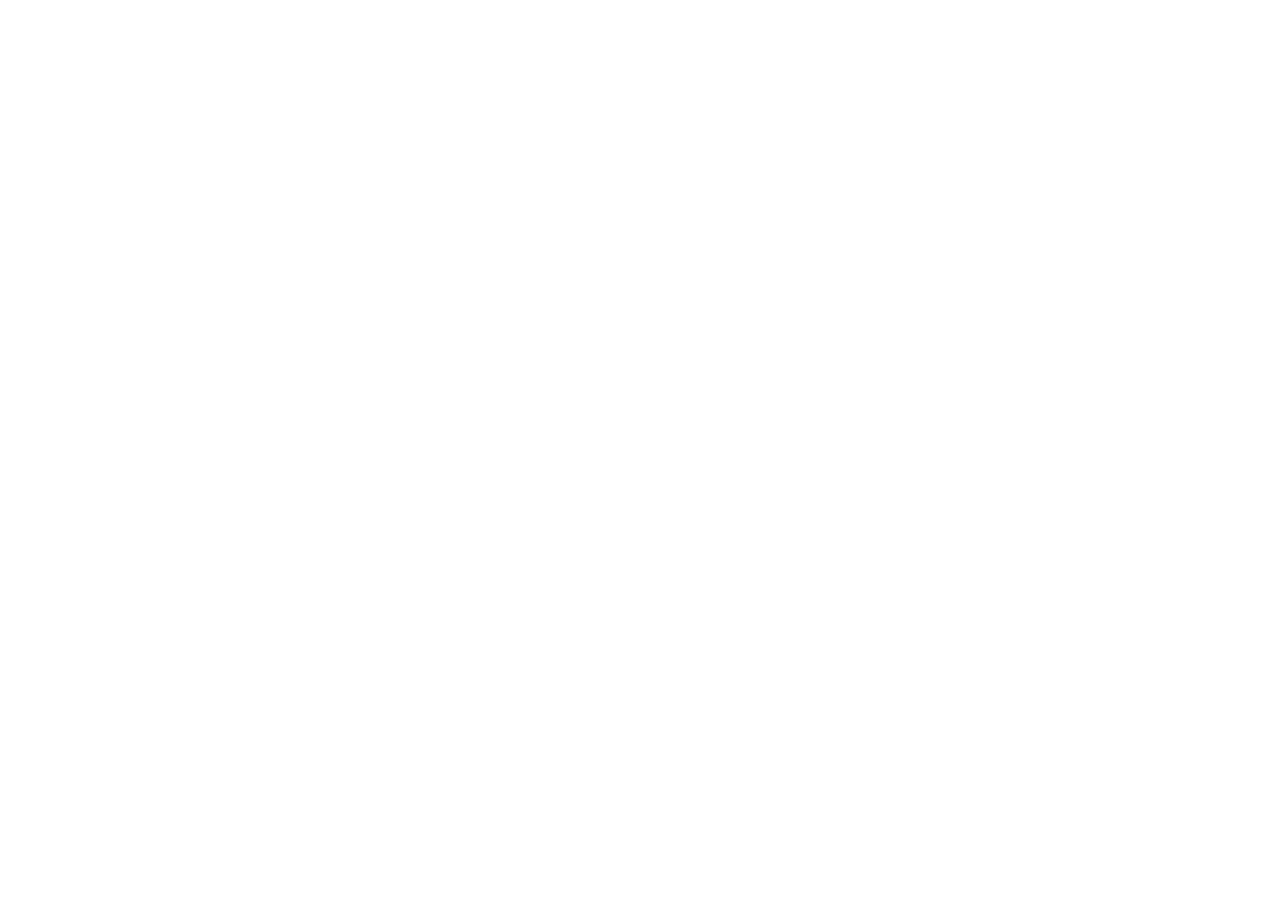
==== cart.html @ 7b50f4ad "commit code" ====
<!DOCTYPE html>
<html lang="en">

    <head>
        <meta charset="UTF-8">
        <meta http-equiv="X-UA-Compatible" content="IE=edge">
        <meta name="viewport" content="width=device-width, initial-scale=1.0">
        <title>Document</title>

        <link rel="stylesheet" href="https://pro.fontawesome.com/releases/v5.10.0/css/all.css" />

        <link rel="stylesheet" href="style.css">
    </head>

    <body>


        <script src="script.js"></script>

    </body>

</html>
---- style.css ----
@import url("https://fonts.googleapis.com/css2?family=Spartan:wght@100;200;300;400;500;600;700;800;900&display=swap");
 * {
     margin: 0;
     padding: 0;
     box-sizing: border-box;
     font-family: "Spartan", sans-serif;
 }
 
 html {
     scroll-behavior: smooth;
 }
 /* Global Styles */
 
 h1 {
     font-size: 50px;
     line-height: 64px;
     color: #222;
 }
 
 h2 {
     font-size: 46px;
     line-height: 54px;
     color: #222;
 }
 
 h4 {
     font-size: 20px;
     color: #222;
 }
 
 h6 {
     font-weight: 700;
     font-size: 12px;
 }
 
 p {
     font-size: 16px;
     color: #465b52;
     margin: 15px 0 20px 0;
 }
 
 .section-p1 {
     padding: 40px 80px;
 }
 
 .section-m1 {
     margin: 40px 0;
 }
 
 button.normal {
     font-size: 14px;
     font-weight: 600;
     padding: 15px 30px;
     color: #000;
     background-color: #fff;
     border-radius: 4px;
     cursor: pointer;
     border: none;
     outline: none;
     transition: 0.2s;
 }
 
 button.white {
     font-size: 13px;
     font-weight: 600;
     padding: 11px 18px;
     color: #fff;
     background-color: transparent;
     cursor: pointer;
     border: 1px solid #fff;
     outline: none;
     transition: 0.2s;
 }
 
 body {
     width: 100%;
 }
 /* header */
 
 #header {
     display: flex;
     align-items: center;
     justify-content: space-between;
     padding: 20px 80px;
     background: #E3E6F3;
     box-shadow: 0 5px 15px rgba(0, 0, 0, 0.06);
     z-index: 999;
     position: sticky;
     top: 0;
     left: 0;
 }
 
 #navbar {
     display: flex;
     align-items: center;
     justify-content: center;
 }
 
 #navbar li {
     list-style: none;
     padding: 0 20px;
     position: relative;
 }
 
 #navbar li a {
     text-decoration: none;
     font-size: 15px;
     font-weight: 600;
     color: #1a1a1a;
     transition: 0.3s ease;
 }
 
 #navbar li a:hover,
 #navbar li a.active {
     color: #0096FF;
 }
 
 #navbar li a.active::after,
 #navbar li a:hover::after {
     content: " ";
     width: 30%;
     height: 2px;
     background: #0096FF;
     position: absolute;
     bottom: -4px;
     left: 20px;
 }
 
 #mobile {
     display: none;
     align-items: center;
 }
 
 #close {
     display: none;
 }
 /* home page */
 
 #hero {
     background-image: url("img/hero4.png");
     height: 90vh;
     width: 100%;
     background-size: cover;
     background-position: top 25% right 0;
     padding: 0 80px;
     display: flex;
     flex-direction: column;
     align-items: flex-start;
     justify-content: center;
 }
 
 #hero h4 {
     padding-bottom: 15px;
 }
 
 #hero h1 {
     color: #0096FF;
 }
 
 #hero button {
     background-image: url("img/button.png");
     background-color: transparent;
     color: #0096FF;
     border: 0;
     padding: 14px 80px 14px 65px;
     background-repeat: no-repeat;
     cursor: pointer;
     font-weight: 700;
     font-size: 15px;
 }
 
 #feature {
     display: flex;
     align-items: center;
     justify-content: space-between;
     flex-wrap: wrap;
 }
 
 #feature .fe-box {
     width: 180px;
     text-align: center;
     padding: 25px 15px;
     box-shadow: 20px 20px 34px rgba(0, 0, 0, 0.03);
     border: 1px solid #0096FF;
     border-radius: 4px;
     margin: 15px 0;
 }
 
 #feature .fe-box:hover {
     box-shadow: 10px 10px 54px rgba(70, 62, 221, 0.1);
 }
 
 #feature .fe-box img {
     width: 100%;
     margin-bottom: 10px;
 }
 
 #feature .fe-box h6 {
     display: inline-block;
     padding: 9px 8px 6px 8px;
     line-height: 1;
     border-radius: 4px;
     color: #0096FF;
     background-color: #fddde4;
 }
 
 #feature .fe-box:nth-child(2) h6 {
     background-color: #cdebbc;
 }
 
 #feature .fe-box:nth-child(3) h6 {
     background-color: #d1e8f2;
 }
 
 #feature .fe-box:nth-child(4) h6 {
     background-color: #cdd4f8;
 }
 
 #feature .fe-box:nth-child(5) h6 {
     background-color: #f6dbf6;
 }
 
 #feature .fe-box:nth-child(6) h6 {
     background-color: #fff2e5;
 }
 
 #product1 {
     text-align: center;
 }
 
 #product1 .pro-container {
     display: flex;
     justify-content: space-between;
     padding-top: 20px;
     flex-wrap: wrap;
 }
 
 #product1 .pro {
     width: 23%;
     min-width: 250px;
     padding: 10px 12px;
     border: 1px solid #cce7d0;
     border-radius: 25px;
     cursor: pointer;
     box-shadow: 20px 20px 30px rgba(0, 0, 0, 0.02);
     margin: 15px 0;
     transition: 0.2s ease;
     position: relative;
 }
 
 #product1 .pro img {
     width: 100%;
     border-radius: 20px;
 }
 
 #product1 .pro .des {
     text-align: start;
     padding: 10px 0;
 }
 
 #product1 .pro .des span {
     color: #606063;
     font-size: 12;
 }
 
 #product1 .pro .des h5 {
     padding-top: 7px;
     color: #1a1a1a;
     font-size: 14px;
 }
 
 #product1 .pro .des i {
     font-size: 12px;
     color: rgb(243, 181, 25);
 }
 
 #product1 .pro .des h4 {
     padding-top: 7px;
     font-size: 15px;
     font-weight: 700;
     color: #088176;
 }
 
 #product1 .pro .cart {
     width: 40px;
     height: 40px;
     line-height: 40px;
     border-radius: 50px;
     background-color: #e8f6ea;
     font-weight: 500;
     color: #088178;
     border: 1px solid #cce7d0;
     position: absolute;
     bottom: 20px;
     right: 10px;
 }
 
 #banner {
     display: flex;
     flex-direction: column;
     justify-content: center;
     align-items: center;
     text-align: center;
     background-image: url(img/banner/b2.jpg);
     width: 100%;
     height: 40vh;
     background-size: cover;
     background-position: center;
 }
 
 #banner h4 {
     color: #fff;
 }
 
 #banner h2 {
     color: #fff;
     font-size: 30px;
     padding: 10px 0;
 }
 
 #banner h2 span {
     color: #ef3636;
 }
 
 #banner button:hover {
     background-color: #0096FF;
     color: #fff;
 }
 
 #sm-banner {
     display: flex;
     justify-content: space-between;
     flex-wrap: wrap;
 }
 
 #sm-banner .banner-box {
     display: flex;
     flex-direction: column;
     justify-content: center;
     align-items: flex-start;
     background-image: url(img/banner/b17.jpg);
     min-width: 580px;
     height: 30vh;
     background-size: cover;
     background-position: center;
     padding: 30px;
 }
 
 #sm-banner .banner-box2 {
     background-image: url(img/banner/b10.jpg);
 }
 
 #sm-banner h4 {
     color: #fff;
     font-size: 20px;
     font-weight: 300;
 }
 
 #sm-banner h2 {
     color: #fff;
     font-size: 28px;
     font-weight: 800;
 }
 
 #sm-banner span {
     color: #fff;
     font-size: 14px;
     font-weight: 500;
     padding-bottom: 15px;
 }
 
 #sm-banner .banner-box:hover button {
     background: #0096FF;
     border: 1px solid #0096FF;
 }
 
 #banner3 {
     display: flex;
     justify-content: space-between;
     flex-wrap: wrap;
     padding: 0 80px;
 }
 
 #banner3 .banner-box {
     display: flex;
     flex-direction: column;
     justify-content: center;
     align-items: flex-start;
     background-image: url(img/banner/b7.jpg);
     min-width: 30%;
     height: 30vh;
     background-size: cover;
     background-position: center;
     padding: 20px;
     margin-bottom: 20px;
 }
 
 #banner3 h2 {
     color: #fff;
     font-weight: 900;
     font-size: 22px;
 }
 
 #banner3 h3 {
     color: #ef3636;
     font-weight: 800;
     font-size: 15px;
 }
 
 #banner3 .banner-box2 {
     background-image: url(img/banner/b4.jpg);
 }
 
 #banner3 .banner-box3 {
     background-image: url(img/banner/b18.jpg);
 }
 
 #newsletter {
     display: flex;
     justify-content: space-between;
     flex-wrap: wrap;
     align-items: center;
     background-image: url(img/banner/b14.png);
     background-repeat: no-repeat;
     background-position: 20% 30%;
     background-color: #041e42;
 }
 
 #newsletter h4 {
     font-size: 22px;
     font-weight: 700;
     color: #fff;
 }
 
 #newsletter p {
     font-size: 14px;
     font-weight: 600;
     color: #818ea0;
 }
 
 #newsletter p span {
     color: #ffbd27;
 }
 
 #newsletter .form {
     display: flex;
     width: 40%;
 }
 
 #newsletter input {
     height: 3.125rem;
     padding: 0 1.25em;
     font-size: 14px;
     width: 100%;
     border: 1px solid transparent;
     border-radius: 4px;
     outline: none;
     border-top-right-radius: 0;
     border-bottom-right-radius: 0;
 }
 
 #newsletter button {
     background-color: #0096FF;
     color: #fff;
     white-space: nowrap;
     border-top-left-radius: 0;
     border-bottom-left-radius: 0;
 }
 
 footer {
     display: flex;
     flex-wrap: wrap;
     justify-content: space-between;
 }
 
 footer .col {
     display: flex;
     flex-direction: column;
     align-items: flex-start;
     margin-bottom: 20px;
 }
 
 footer .logo {
     margin-bottom: 30px;
 }
 
 footer h4 {
     font-size: 14px;
     padding-bottom: 20px;
 }
 
 footer p {
     font-size: 13px;
     margin: 0 0 8px 0;
 }
 
 footer a {
     font-size: 13px;
     text-decoration: none;
     color: #222;
     margin-bottom: 10px;
 }
 
 footer .follow {
     color: #465b52;
     padding-right: 4px;
     cursor: pointer;
     margin-top: 20px;
 }
 
 footer .follow i {
     color: #465b52;
     padding-right: 4px;
     cursor: pointer;
 }
 
 footer .install .row img {
     border: 1px solid #0096FF;
     border-radius: 6px;
 }
 
 footer .install img {
     margin: 10px 0 15px 0;
 }
 
 footer .follow i:hover,
 footer a:hover {
     color: #0096FF;
 }
 
 footer .copyright {
     width: 100%;
     text-align: center;
 }
 /* Shop Page */
 
 #page-header {
     background-image: url('img/banner/b1.jpg');
     width: 100%;
     height: 40vh;
     background-size: cover;
     display: flex;
     justify-content: center;
     text-align: center;
     flex-direction: column;
     padding: 14pxpx;
 }
 
 #page-header h2,
 #page-header p {
     color: #fff;
 }
 
 #pagination {
     text-align: center;
 }
 
 #pagination a {
     text-decoration: none;
     background-color: #0096FF;
     padding: 15px 20px;
     border-radius: 4px;
     color: #fff;
     font-weight: 600;
 }
 
 #pagination a i {
     font-size: 16px;
     font-weight: 600;
 }
 /* Single Product */
 
 #pro-details .single-pro-img {
     width: 40%;
     margin-right: 50px;
 }
 
 .small-img-group {
     display: flex;
     justify-content: space-between;
 }
 
 .small-img-col {
     flex-basis: 24%;
     cursor: pointer;
 }
 
 #pro-details {
     display: flex;
     margin-top: 20px;
 }
 
 #pro-details .single-pro-details {
     width: 50%;
     padding-top: 30px;
 }
 
 #pro-details .single-pro-details h4 {
     padding: 40px 0 20px 0;
 }
 
 #pro-details .single-pro-details h2 {
     font-size: 26px;
 }
 
 #pro-details .single-pro-details select {
     display: block;
     padding: 5px 10px;
     margin-bottom: 10px;
 }
 
 #pro-details .single-pro-details input {
     width: 50px;
     height: 47px;
     padding-left: 10px;
     font-size: 16px;
     margin-right: 10px;
 }
 
 #pro-details .single-pro-details button {
     background-color: #0096FF;
     color: #fff;
 }
 
 #pro-details .single-pro-details input:focus {
     outline: none;
 }
 
 #pro-details .single-pro-details span {
     line-height: 25px;
 }
 /* blog page */
 
 #page-header.blog-header {
     background-image: url('img/banner/b19.jpg');
 }
 
 #blog {
     padding: 150px 150px 0 150px;
 }
 
 #blog .blog-box {
     display: flex;
     align-items: center;
     width: 100%;
     position: relative;
     padding-bottom: 90px;
 }
 
 #blog .blog-img {
     width: 50%;
     margin-right: 40px;
 }
 
 #blog img {
     width: 100%;
     height: 300px;
     object-fit: cover;
 }
 
 #blog .blog-details {
     width: 50%;
 }
 
 #blog .blog-details a {
     text-decoration: none;
     font-size: 11px;
     color: #000;
     font-weight: 700;
     position: relative;
     transition: 0.3s;
 }
 
 #blog .blog-details a::after {
     content: " ";
     width: 50px;
     height: 1px;
     background-color: black;
     position: absolute;
     top: 4px;
     right: -60px;
 }
 
 #blog .blog-details a:hover {
     color: #0096FF;
 }
 
 #blog .blog-details a:hover::after {
     background-color: #0096FF;
 }
 
 #blog .blog-box h1 {
     position: absolute;
     top: -40px;
     left: 0;
     font-size: 70px;
     font-weight: 700;
     color: #c9cbce;
     z-index: -9;
 }
 /* About page */
 
 #page-header.about-header {
     background-image: url('img/about/banner.png');
 }
 
 #about-head {
     display: flex;
     align-items: center;
 }
 
 #about-head img {
     width: 50%;
     height: auto;
 }
 
 #about-head div {
     padding-left: 40px;
 }
 
 #about-app {
     text-align: center;
 }
 
 #about-app .video {
     width: 70%;
     height: 100%;
     margin: 30px auto 0 auto;
 }
 
 #about-app .video video {
     width: 100%;
     height: 100%;
     border-radius: 20px;
 }
 /* contact page */
 
 #page-header.contact-header {
     background-image: url('img/about/banner.png');
 }
 
 #contact-details {
     display: flex;
     align-items: center;
     justify-content: space-between;
 }
 
 #contact-details .details {
     width: 40%;
 }
 
 #contact-details .details span,
 #form-detials form span {
     font-size: 12px;
 }
 
 #contact-details .details h2,
 #form-details form h2 {
     font-size: 26px;
     line-height: 35px;
     padding: 20px 0;
 }
 
 #contact-details .details h3 {
     font-size: 16px;
     padding-bottom: 15px;
 }
 
 #contact-details .details li {
     list-style: none;
     display: flex;
     padding: 10px 0;
 }
 
 #contact-details .details li i {
     font-size: 14px;
     padding-right: 22px;
 }
 
 #contact-details .details li p {
     margin: 0;
     font-size: 14px;
 }
 
 #contact-details .map {
     width: 55%;
     height: 400px;
 }
 
 #contact-details .map iframe {
     width: 100%;
     height: 100%;
 }
 
 #form-details {
     display: flex;
     justify-content: space-between;
     margin: 30px;
     padding: 80px;
     border: 1px solid #e1e1e1;
 }
 
 #form-details form {
     width: 65%;
     display: flex;
     flex-direction: column;
     align-items: flex-start;
     padding-bottom: 20px;
 }
 
 #form-details form input,
 #form-details form textarea {
     width: 100%;
     padding: 12px 15px;
     outline: none;
     margin-bottom: 20px;
     border: 1px solid #e1e1e1;
 }
 
 #form-details form button {
     background-color: #0096FF;
 }
 
 #form-details .people div {
     padding-bottom: 25px;
     display: flex;
     align-items: flex-start;
 }
 
 #form-details .people div img {
     width: 65px;
     height: 65px;
     object-fit: cover;
     margin-right: 15px;
 }
 
 #form-details .people div p {
     margin: 0;
     font-size: 13px;
     line-height: 25px;
 }
 
 #form-details .people div p span {
     display: block;
     font-size: 16px;
     font-weight: 600;
     color: #000;
 }
 /* Start Media Query */
 
 @media(max-width: 700px) {
     .section-p1 {
         padding: 40px 40px;
     }
     #navbar {
         display: flex;
         flex-direction: column;
         align-items: flex-start;
         justify-content: flex-start;
         position: fixed;
         top: 0;
         right: -320px;
         height: 100vh;
         width: 300px;
         background-color: #E3E6F3;
         box-shadow: 0 40px 60px rgba(0, 0, 0, 0.1);
         padding: 80px 0 0 10px;
         transition: 0.3s;
     }
     #navbar.active {
         right: 0px;
     }
     #navbar li {
         margin-bottom: 25px;
     }
     #mobile {
         display: flex;
         align-items: center;
     }
     #mobile i {
         color: #1a1a1a;
         font-size: 24px;
         padding-left: 20px;
     }
     #close {
         display: initial;
         position: absolute;
         top: 30px;
         left: 30px;
         color: #222;
         font-size: 24px;
     }
     #lg-bag {
         display: none;
     }
     #hero {
         height: 70vh;
         padding: 0 80px;
         background-position: top 30% right 30%;
     }
     #header {
         padding: 20px 50px;
     }
     #feature {
         margin: 0;
         justify-content: center;
     }
     #feature .fe-box {
         width: 60px;
         margin: 10px 10px;
         padding: 10px 5px 10px 50px;
     }
     #product1 .pro-container {
         justify-content: center;
     }
     #product1 .pro {
         margin: 15px;
     }
     #banner {
         height: 20vh;
     }
     #sm-banner .banner-box {
         min-width: 100%;
         height: 40vh;
     }
     #banner3 {
         padding: 0 40px;
     }
     #banner3 .banner-box {
         width: 30%;
     }
     #newsletter .form {
         width: 60%;
     }
     /* about page */
     #about-head img {
         width: 50%;
         height: auto;
     }
 }
 
 @media (max-width: 499px) {
     .section-p1 {
         padding: 20px;
     }
     #header {
         padding: 10px 30px;
     }
     h1 {
         font-size: 38px;
     }
     h2 {
         font-size: 32px;
     }
     #hero {
         padding: 0 40px;
         background-position: 55%;
     }
     #feature {
         display: flex;
         flex-wrap: wrap;
         margin: 10px 0 0;
         justify-content: space-between;
     }
     #feature .fe-box {
         width: 140px;
         height: auto;
         margin: 15px 10px;
         padding: 10px 10px 10px 5px;
     }
     #product1 .pro {
         width: 100%;
     }
     #banner {
         height: 40vh;
         width: 100%;
     }
     #sm-banner .banner-box {
         height: 40vh;
         width: 100%;
     }
     #sm-banner .banner-box2 {
         margin-top: 20px;
     }
     #banner3 {
         padding: 0 20px;
     }
     #banner3 .banner-box {
         width: 100%;
     }
     #newsletter {
         padding: 40px 20px;
     }
     #newsletter .form {
         width: 400px;
     }
     footer .section-p1 {
         display: flex;
         flex-direction: row;
         justify-content: space-between;
     }
     footer .copyright {
         text-align: start;
     }
     /* Single product */
     #pro-details {
         display: flex;
         flex-direction: column;
     }
     #pro-details .single-pro-img {
         width: 100%;
         margin-top: 0px;
     }
     #pro-details .single-pro-details {
         width: 100%;
     }
     #pro-details .single-pro-details section {
         padding-top: 15px;
     }
     #pro-details .single-pro-details input {
         margin-top: 15px;
     }
     /* Blog Page  */
     #blog {
         padding: 100px 20px 0 20px;
     }
     #blog .blog-box {
         display: flex;
         flex-direction: column;
         align-items: flex-start;
     }
     #blog .blog-img {
         width: 100%;
         margin-top: 0px;
         margin-bottom: 30px;
     }
     #blog .blog-details {
         width: 100%;
     }
     #about-app .video video {
         width: 250px;
         height: auto;
         padding: 0;
     }
     /* about page */
     #about-head {
         flex-direction: column;
         align-items: center;
         width: 100%;
     }
     #about-head img {
         width: 100%;
         height: auto;
     }
     #about-head div {
         padding: 0px;
     }
     #about-app .video {
         width: 100%;
     }
     #about-app .video video {
         width: 100%;
         padding: 0;
     }
     #contact-details {
         display: flex;
         flex-direction: column;
         padding: 10px;
     }
     #contact-details .details {
         width: 100%;
     }
     #contact-details .map {
         width: 100%;
         height: 200px;
     }
     #contact-details .map iframe {
         width: 100%;
         height: 100%;
     }
     #form-details {
         margin: 15px;
         padding: 0px;
     }
     #form-details {
         display: flex;
         flex-direction: column;
     }
     #form-details form {
         width: 100%;
     }
 }
 
 @media (max-width: 1250px) {
     #newsletter .form {
         width: 100%;
         padding: 10px 0px 10px 0px;
     }
     #about-head {
         flex-direction: column;
         align-items: center;
         padding: 20px;
     }
     #about-head img {
         width: 100%;
         height: auto;
     }
     #about-head div {
         padding: 20px;
     }
     #about-app .video video {
         width: 100%;
         height: auto;
     }
     /* contact page */
     #form-details {
         padding: 40px;
         margin: 40px;
     }
     #form-details form {
         width: 50%;
     }
     #form-details form {
         width: 40%;
     }
     #form-details .people div {
         padding-bottom: 50px;
     }
     #contact-details {
         padding: 40px 40px;
     }
     .section-p1 {
         padding: 40px 40px;
     }
     #form-details {
         padding: 0px;
         margin: 20px;
     }
     #form-details form {
         width: 100%;
         margin-top: 20px;
     }
 }
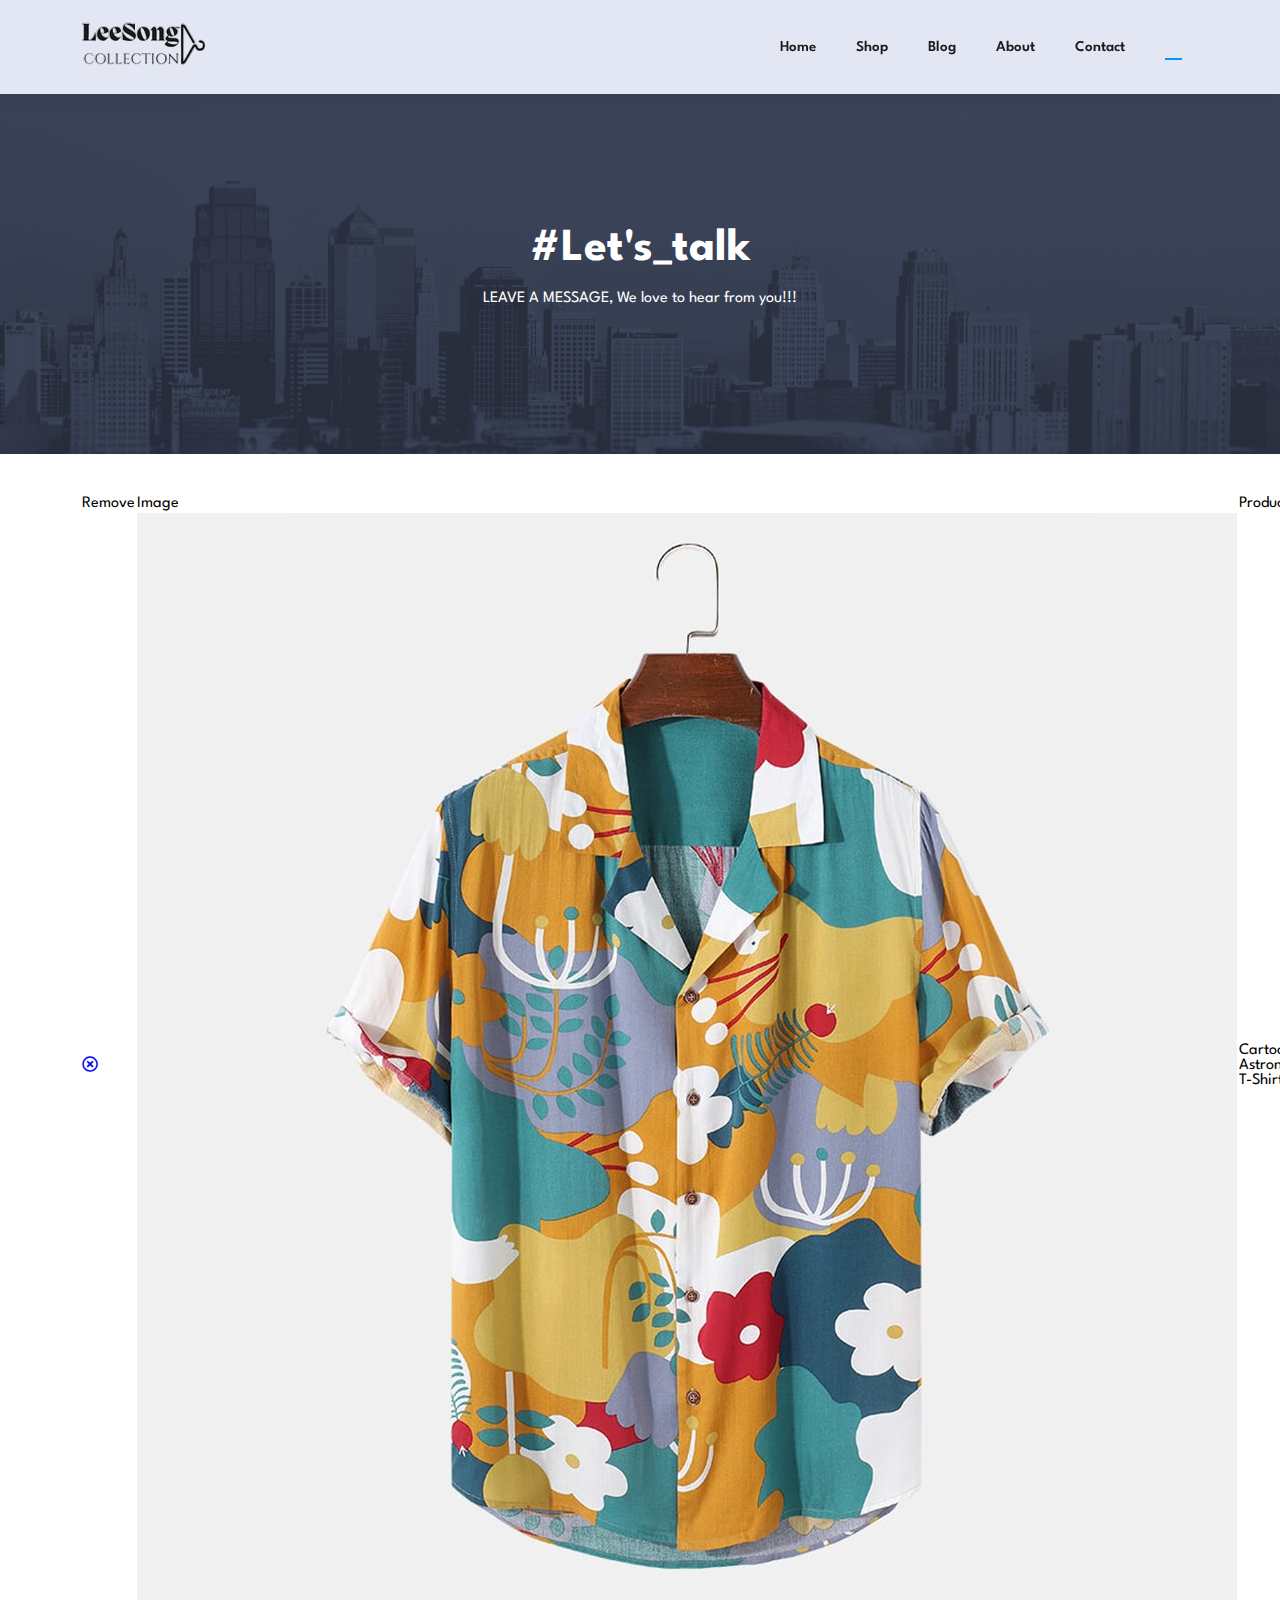
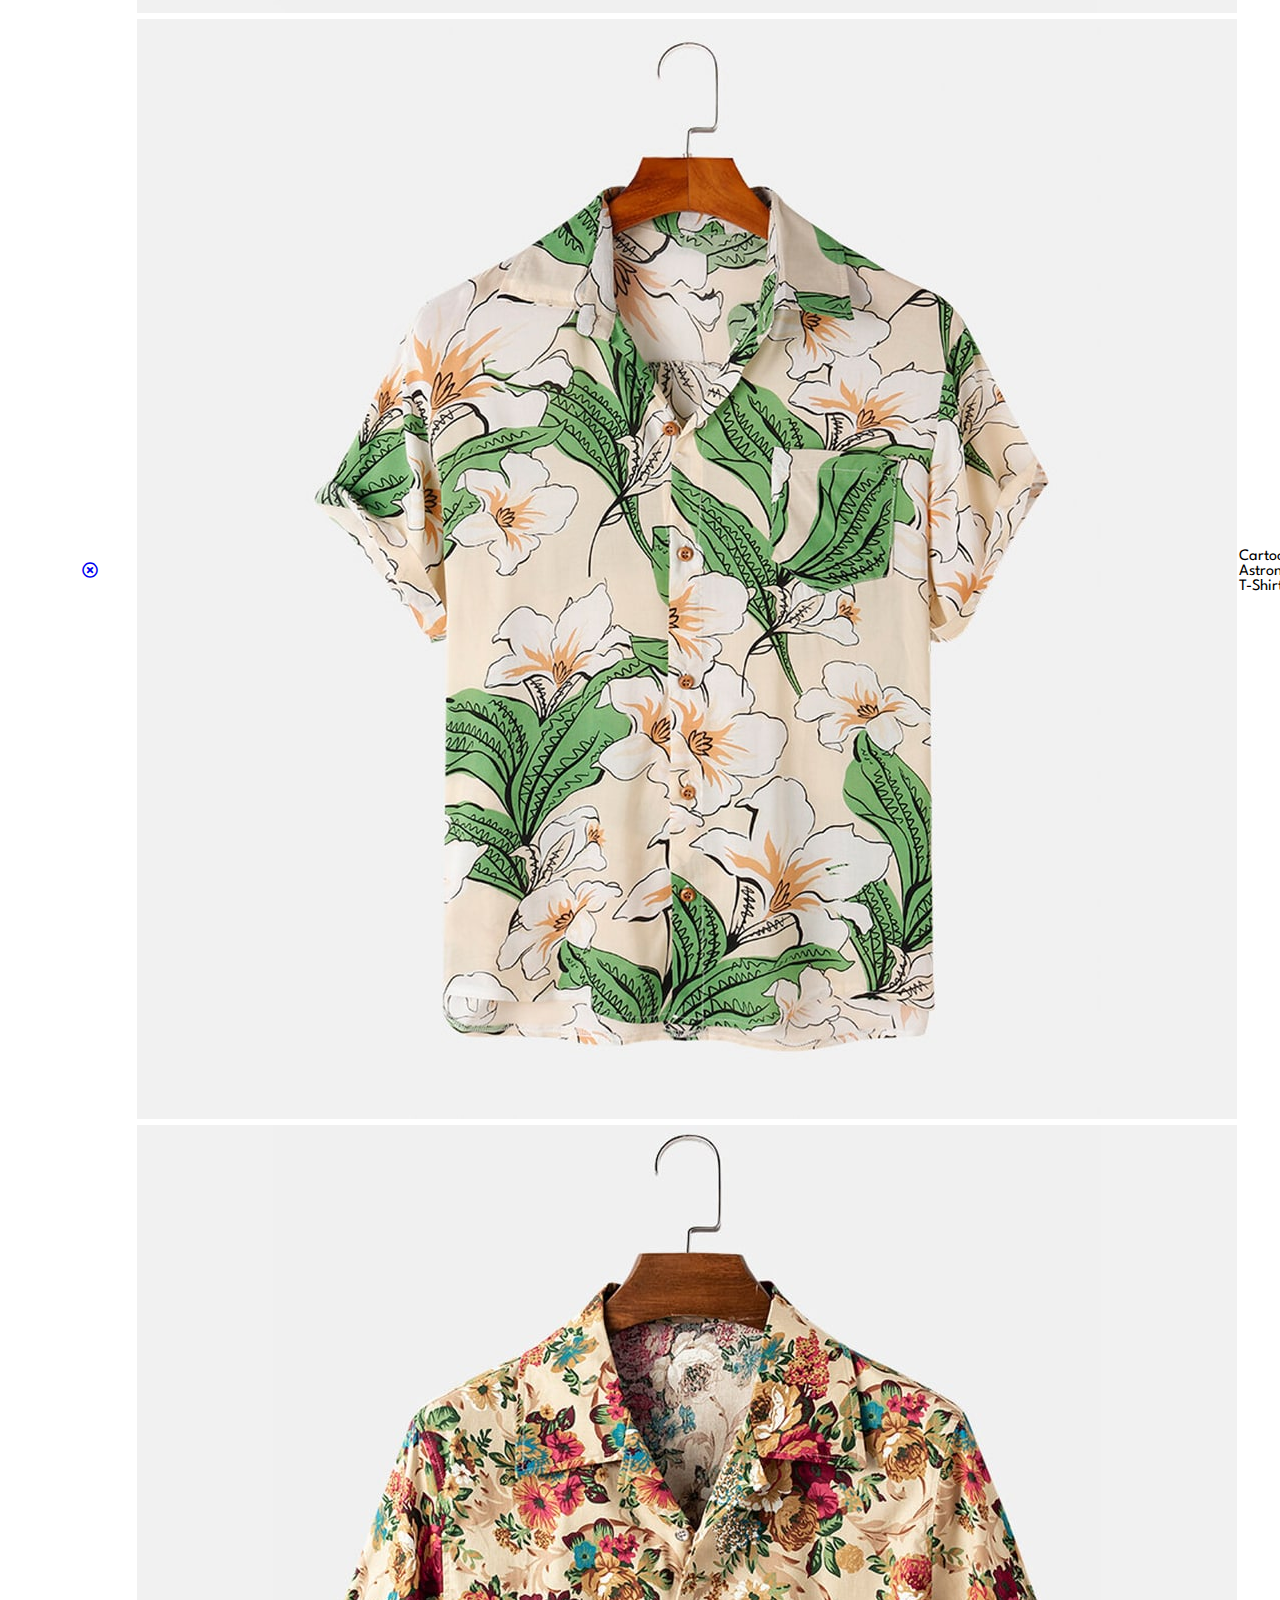
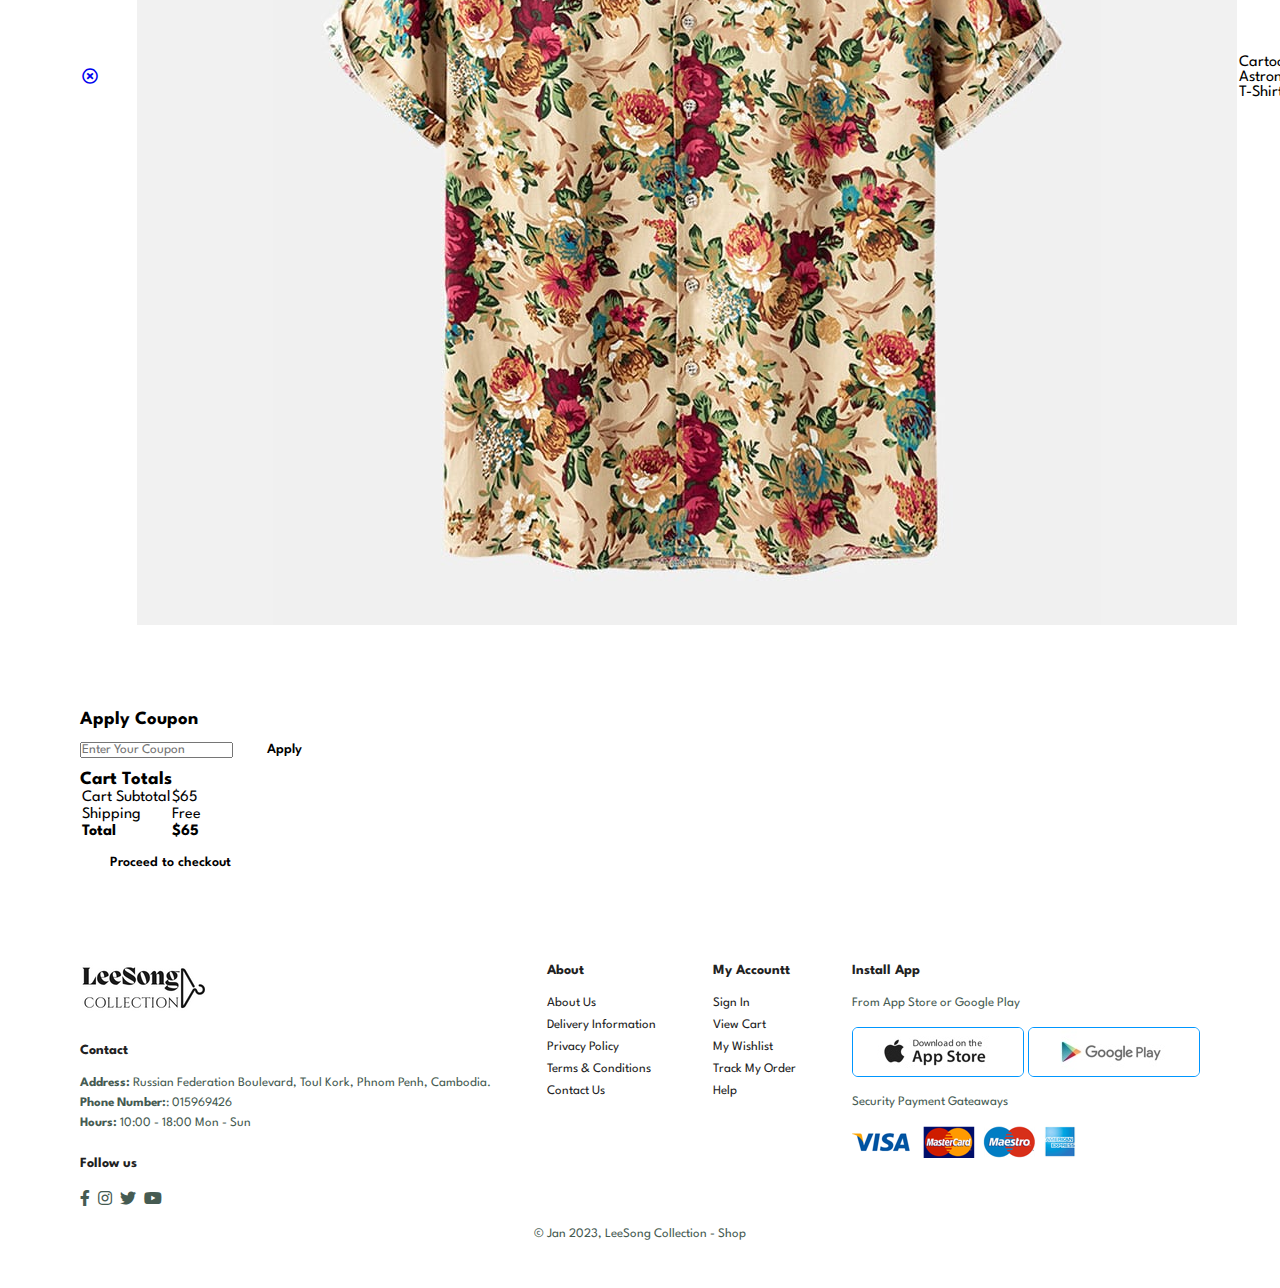
==== commit 15327508: "Update cart.html" ====
--- a/cart.html
+++ b/cart.html
@@ -1,22 +1,174 @@
 <!DOCTYPE html>
 <html lang="en">
 
-    <head>
-        <meta charset="UTF-8">
-        <meta http-equiv="X-UA-Compatible" content="IE=edge">
-        <meta name="viewport" content="width=device-width, initial-scale=1.0">
-        <title>Document</title>
+<head>
+    <meta charset="UTF-8">
+    <meta http-equiv="X-UA-Compatible" content="IE=edge">
+    <meta name="viewport" content="width=device-width, initial-scale=1.0">
+    <link rel="icon" type="image/png" sizes="image/png" href="img/LeeSong1.png">
+    <title>LeeSong Collection</title>
 
-        <link rel="stylesheet" href="https://pro.fontawesome.com/releases/v5.10.0/css/all.css" />
+    <link rel="stylesheet" href="https://pro.fontawesome.com/releases/v5.10.0/css/all.css" />
 
-        <link rel="stylesheet" href="style.css">
-    </head>
+    <link rel="stylesheet" href="style.css">
+</head>
 
-    <body>
+<body>
+
+    <section id="header">
+        <a href="#"><img src="img/logo.png" class="logo" alt=""></a>
+
+        <div>
+            <ul id="navbar">
+                <a href="#" id="close"><i class="far fa-times"></i></a>
+                <li><a href="index.html">Home</a></li>
+                <li><a href="shop.html">Shop</a></li>
+                <li><a href="blog.html">Blog</a></li>
+                <li><a href="about.html">About</a></li>
+                <li><a href="contact.html">Contact</a></li>
+                <li id="lg-bag"><a class="active" href="cart.html"><i class="far fa-shopping-bag"></i></a></li>
+            </ul>
+
+        </div>
+
+        <div id="mobile">
+            <a href="cart.html"><i class="far fa-shopping-bag"></i></a>
+            <i id="bar" class="fas fa-outdent"></i>
+        </div>
+    </section>
+
+    <section id="page-header" class="contact-header">
+        <h2>#Let's_talk</h2>
+        <p>LEAVE A MESSAGE, We love to hear from you!!!</p>
+    </section>
+
+    <section id="cart" class="section-p1">
+        <table width="100%">
+            <thead>
+                <tr>
+                    <td>Remove</td>
+                    <td>Image</td>
+                    <td>Product</td>
+                    <td>Price</td>
+                    <td>Quantity</td>
+                    <td>Subtotal</td>
+                </tr>
+            </thead>
+            <tbody>
+                <tr>
+                    <td><a href="#"><i class="far fa-times-circle"></i></a></td>
+                    <td><img src="img/products/f1.jpg" alt=""></td>
+                    <td>Cartoon Astronaut T-Shirts</td>
+                    <td>$16</td>
+                    <td><input type="number" value="1"></td>
+                    <td>$16</td>
+                </tr>
+                <tr>
+                    <td><a href="#"><i class="far fa-times-circle"></i></a></td>
+                    <td><img src="img/products/f2.jpg" alt=""></td>
+                    <td>Cartoon Astronaut T-Shirts</td>
+                    <td>$16</td>
+                    <td><input type="number" value="1"></td>
+                    <td>$16</td>
+                </tr>
+                <tr>
+                    <td><a href="#"><i class="far fa-times-circle"></i></a></td>
+                    <td><img src="img/products/f3.jpg" alt=""></td>
+                    <td>Cartoon Astronaut T-Shirts</td>
+                    <td>$16</td>
+                    <td><input type="number" value="1"></td>
+                    <td>$16</td>
+                </tr>
+
+            </tbody>
+        </table>
+    </section>
+
+    <section id="cart-add" class="section-p1">
+        <div id="coupon">
+            <h3>Apply Coupon</h3>
+            <div>
+                <input type="text" placeholder="Enter Your Coupon">
+                <button class="normal">Apply</button>
+            </div>
+        </div>
+
+        <div id="subtotal">
+            <h3>Cart Totals</h3>
+            <table>
+                <tr>
+                    <td>Cart Subtotal</td>
+                    <td>$65</td>
+                </tr>
+                <tr>
+                    <td>Shipping</td>
+                    <td>Free</td>
+                </tr>
+                <tr>
+                    <td><strong>Total</strong></td>
+                    <td><strong>$65</strong></td>
+                </tr>
+            </table>
+            <button class="normal">Proceed to checkout</button>
+        </div>
+    </section>
+
+    <footer class="section-p1">
+        <div class="col">
+            <img class="logo" src="img/LeeSong.png" alt="">
+            <h4>Contact</h4>
+            <p> <strong>Address:</strong> Russian Federation Boulevard, Toul Kork, Phnom Penh, Cambodia.</p>
+            <p> <strong>Phone Number:</strong>:</strong> 015969426</p>
+            <p> <strong>Hours:</strong> 10:00 - 18:00 Mon - Sun</p>
+            <div class="follow">
+                <h4>Follow us</h4>
+                <div class="icon">
+                    <i class="fab fa-facebook-f"></i>
+                    <i class="fab fa-instagram"></i>
+                    <i class="fab fa-twitter"></i>
+                    <i class="fab fa-youtube"></i>
+                </div>
+            </div>
+        </div>
+
+        <div class="col">
+            <h4>About</h4>
+            <a href="#">About Us</a>
+            <a href="#">Delivery Information</a>
+            <a href="#">Privacy Policy</a>
+            <a href="#">Terms & Conditions</a>
+            <a href="#">Contact Us</a>
+        </div>
+
+        <div class="col">
+            <h4>My Accountt</h4>
+            <a href="#">Sign In</a>
+            <a href="#">View Cart</a>
+            <a href="#">My Wishlist</a>
+            <a href="#">Track My Order</a>
+            <a href="#">Help</a>
+        </div>
+
+        <div class="col install">
+            <h4>Install App</h4>
+            <p>From App Store or Google Play</p>
+            <div class="row">
+                <img src="img/pay/app.jpg" alt="">
+                <img src="img/pay/play.jpg" alt="">
+            </div>
+            <p>Security Payment Gateaways</p>
+            <img src="img/pay/pay.png" alt="">
+        </div>
+
+        <div class="copyright">
+            <p>© Jan 2023, LeeSong Collection - Shop</p>
+        </div>
+    </footer>
 
 
-        <script src="script.js"></script>
 
-    </body>
+    <script src="script.js"></script>
 
-</html>+</body>
+
+</html>
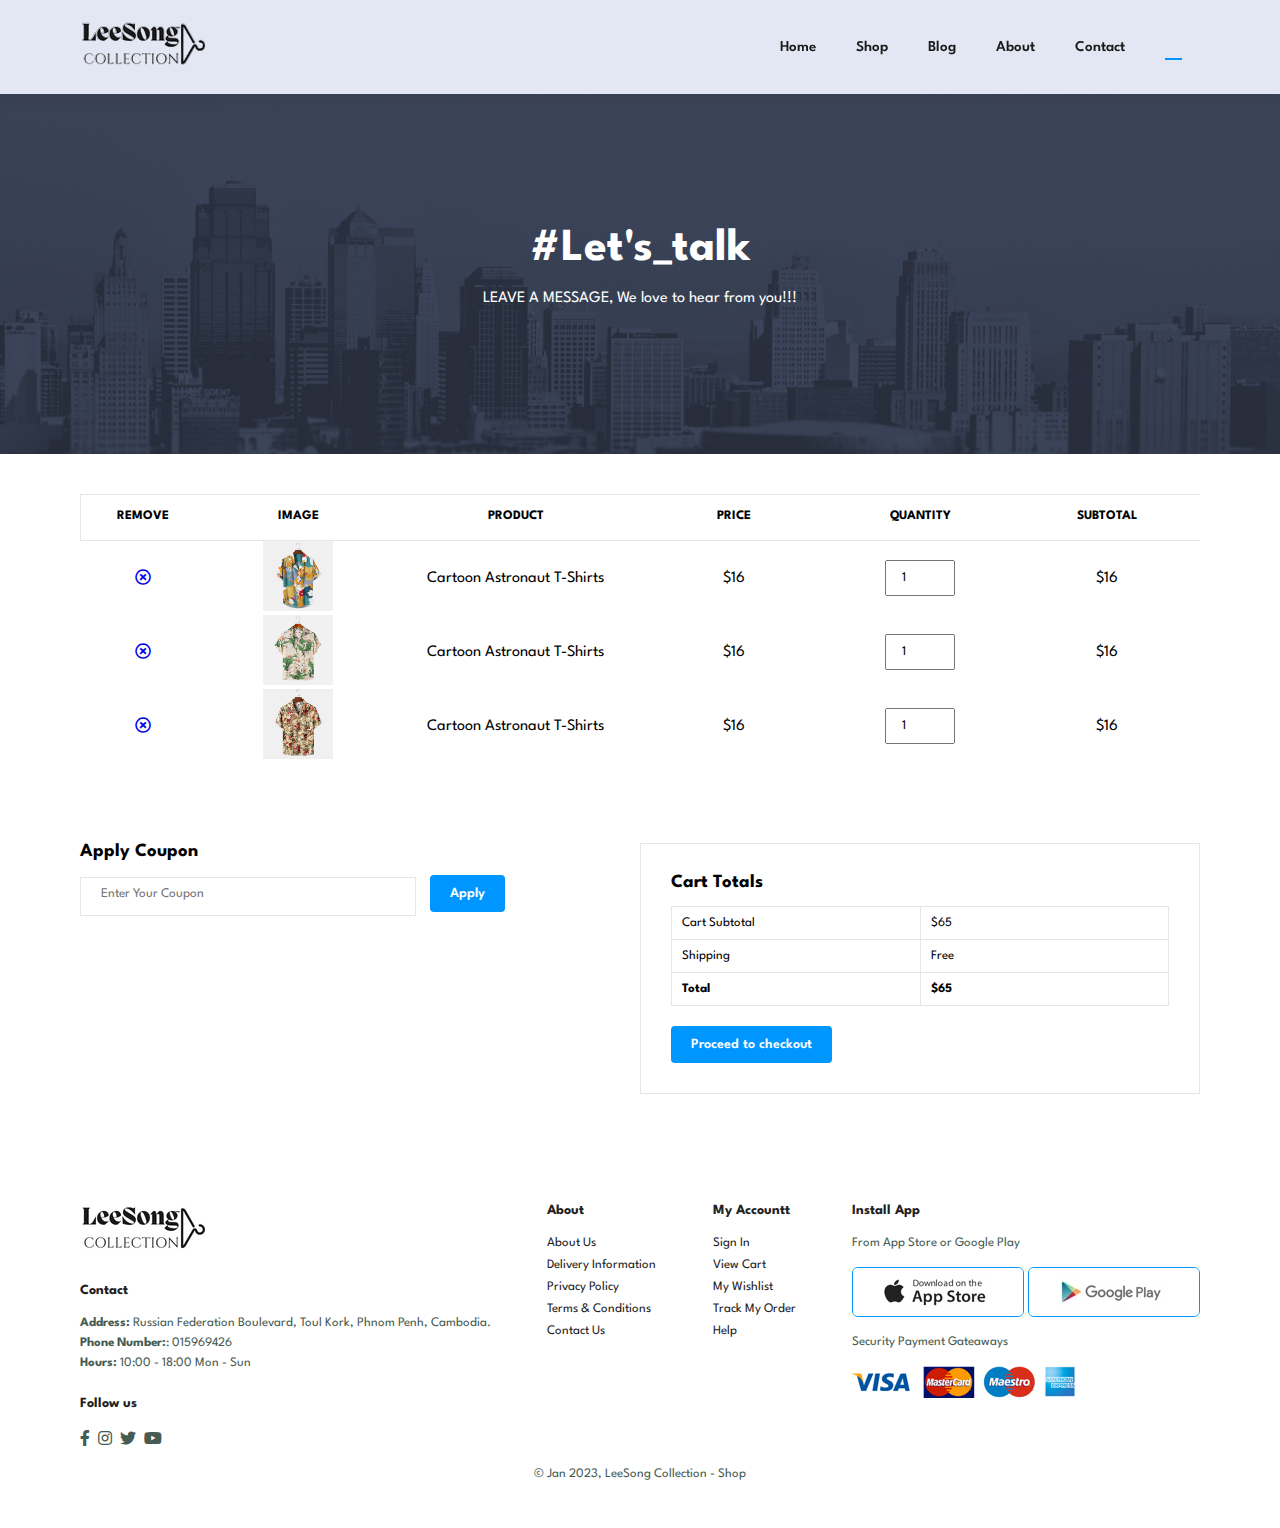
==== commit 96d56285: "Add files via upload" ====
--- a/cart.html
+++ b/cart.html
@@ -1,174 +1,174 @@
-<!DOCTYPE html>
-<html lang="en">
-
-<head>
-    <meta charset="UTF-8">
-    <meta http-equiv="X-UA-Compatible" content="IE=edge">
-    <meta name="viewport" content="width=device-width, initial-scale=1.0">
-    <link rel="icon" type="image/png" sizes="image/png" href="img/LeeSong1.png">
-    <title>LeeSong Collection</title>
-
-    <link rel="stylesheet" href="https://pro.fontawesome.com/releases/v5.10.0/css/all.css" />
-
-    <link rel="stylesheet" href="style.css">
-</head>
-
-<body>
-
-    <section id="header">
-        <a href="#"><img src="img/logo.png" class="logo" alt=""></a>
-
-        <div>
-            <ul id="navbar">
-                <a href="#" id="close"><i class="far fa-times"></i></a>
-                <li><a href="index.html">Home</a></li>
-                <li><a href="shop.html">Shop</a></li>
-                <li><a href="blog.html">Blog</a></li>
-                <li><a href="about.html">About</a></li>
-                <li><a href="contact.html">Contact</a></li>
-                <li id="lg-bag"><a class="active" href="cart.html"><i class="far fa-shopping-bag"></i></a></li>
-            </ul>
-
-        </div>
-
-        <div id="mobile">
-            <a href="cart.html"><i class="far fa-shopping-bag"></i></a>
-            <i id="bar" class="fas fa-outdent"></i>
-        </div>
-    </section>
-
-    <section id="page-header" class="contact-header">
-        <h2>#Let's_talk</h2>
-        <p>LEAVE A MESSAGE, We love to hear from you!!!</p>
-    </section>
-
-    <section id="cart" class="section-p1">
-        <table width="100%">
-            <thead>
-                <tr>
-                    <td>Remove</td>
-                    <td>Image</td>
-                    <td>Product</td>
-                    <td>Price</td>
-                    <td>Quantity</td>
-                    <td>Subtotal</td>
-                </tr>
-            </thead>
-            <tbody>
-                <tr>
-                    <td><a href="#"><i class="far fa-times-circle"></i></a></td>
-                    <td><img src="img/products/f1.jpg" alt=""></td>
-                    <td>Cartoon Astronaut T-Shirts</td>
-                    <td>$16</td>
-                    <td><input type="number" value="1"></td>
-                    <td>$16</td>
-                </tr>
-                <tr>
-                    <td><a href="#"><i class="far fa-times-circle"></i></a></td>
-                    <td><img src="img/products/f2.jpg" alt=""></td>
-                    <td>Cartoon Astronaut T-Shirts</td>
-                    <td>$16</td>
-                    <td><input type="number" value="1"></td>
-                    <td>$16</td>
-                </tr>
-                <tr>
-                    <td><a href="#"><i class="far fa-times-circle"></i></a></td>
-                    <td><img src="img/products/f3.jpg" alt=""></td>
-                    <td>Cartoon Astronaut T-Shirts</td>
-                    <td>$16</td>
-                    <td><input type="number" value="1"></td>
-                    <td>$16</td>
-                </tr>
-
-            </tbody>
-        </table>
-    </section>
-
-    <section id="cart-add" class="section-p1">
-        <div id="coupon">
-            <h3>Apply Coupon</h3>
-            <div>
-                <input type="text" placeholder="Enter Your Coupon">
-                <button class="normal">Apply</button>
-            </div>
-        </div>
-
-        <div id="subtotal">
-            <h3>Cart Totals</h3>
-            <table>
-                <tr>
-                    <td>Cart Subtotal</td>
-                    <td>$65</td>
-                </tr>
-                <tr>
-                    <td>Shipping</td>
-                    <td>Free</td>
-                </tr>
-                <tr>
-                    <td><strong>Total</strong></td>
-                    <td><strong>$65</strong></td>
-                </tr>
-            </table>
-            <button class="normal">Proceed to checkout</button>
-        </div>
-    </section>
-
-    <footer class="section-p1">
-        <div class="col">
-            <img class="logo" src="img/LeeSong.png" alt="">
-            <h4>Contact</h4>
-            <p> <strong>Address:</strong> Russian Federation Boulevard, Toul Kork, Phnom Penh, Cambodia.</p>
-            <p> <strong>Phone Number:</strong>:</strong> 015969426</p>
-            <p> <strong>Hours:</strong> 10:00 - 18:00 Mon - Sun</p>
-            <div class="follow">
-                <h4>Follow us</h4>
-                <div class="icon">
-                    <i class="fab fa-facebook-f"></i>
-                    <i class="fab fa-instagram"></i>
-                    <i class="fab fa-twitter"></i>
-                    <i class="fab fa-youtube"></i>
-                </div>
-            </div>
-        </div>
-
-        <div class="col">
-            <h4>About</h4>
-            <a href="#">About Us</a>
-            <a href="#">Delivery Information</a>
-            <a href="#">Privacy Policy</a>
-            <a href="#">Terms & Conditions</a>
-            <a href="#">Contact Us</a>
-        </div>
-
-        <div class="col">
-            <h4>My Accountt</h4>
-            <a href="#">Sign In</a>
-            <a href="#">View Cart</a>
-            <a href="#">My Wishlist</a>
-            <a href="#">Track My Order</a>
-            <a href="#">Help</a>
-        </div>
-
-        <div class="col install">
-            <h4>Install App</h4>
-            <p>From App Store or Google Play</p>
-            <div class="row">
-                <img src="img/pay/app.jpg" alt="">
-                <img src="img/pay/play.jpg" alt="">
-            </div>
-            <p>Security Payment Gateaways</p>
-            <img src="img/pay/pay.png" alt="">
-        </div>
-
-        <div class="copyright">
-            <p>© Jan 2023, LeeSong Collection - Shop</p>
-        </div>
-    </footer>
-
-
-
-    <script src="script.js"></script>
-
-</body>
-
-</html>
+<!DOCTYPE html>
+<html lang="en">
+
+<head>
+    <meta charset="UTF-8">
+    <meta http-equiv="X-UA-Compatible" content="IE=edge">
+    <meta name="viewport" content="width=device-width, initial-scale=1.0">
+    <link rel="icon" type="image/png" sizes="image/png" href="img/LeeSong1.png">
+    <title>LeeSong Collection</title>
+
+    <link rel="stylesheet" href="https://pro.fontawesome.com/releases/v5.10.0/css/all.css" />
+
+    <link rel="stylesheet" href="style.css">
+</head>
+
+<body>
+
+    <section id="header">
+        <a href="#"><img src="img/logo.png" class="logo" alt=""></a>
+
+        <div>
+            <ul id="navbar">
+                <a href="#" id="close"><i class="far fa-times"></i></a>
+                <li><a href="index.html">Home</a></li>
+                <li><a href="shop.html">Shop</a></li>
+                <li><a href="blog.html">Blog</a></li>
+                <li><a href="about.html">About</a></li>
+                <li><a href="contact.html">Contact</a></li>
+                <li id="lg-bag"><a class="active" href="cart.html"><i class="far fa-shopping-bag"></i></a></li>
+            </ul>
+
+        </div>
+
+        <div id="mobile">
+            <a href="cart.html"><i class="far fa-shopping-bag"></i></a>
+            <i id="bar" class="fas fa-outdent"></i>
+        </div>
+    </section>
+
+    <section id="page-header" class="contact-header">
+        <h2>#Let's_talk</h2>
+        <p>LEAVE A MESSAGE, We love to hear from you!!!</p>
+    </section>
+
+    <section id="cart" class="section-p1">
+        <table width="100%">
+            <thead>
+                <tr>
+                    <td>Remove</td>
+                    <td>Image</td>
+                    <td>Product</td>
+                    <td>Price</td>
+                    <td>Quantity</td>
+                    <td>Subtotal</td>
+                </tr>
+            </thead>
+            <tbody>
+                <tr>
+                    <td><a href="#"><i class="far fa-times-circle"></i></a></td>
+                    <td><img src="img/products/f1.jpg" alt=""></td>
+                    <td>Cartoon Astronaut T-Shirts</td>
+                    <td>$16</td>
+                    <td><input type="number" value="1"></td>
+                    <td>$16</td>
+                </tr>
+                <tr>
+                    <td><a href="#"><i class="far fa-times-circle"></i></a></td>
+                    <td><img src="img/products/f2.jpg" alt=""></td>
+                    <td>Cartoon Astronaut T-Shirts</td>
+                    <td>$16</td>
+                    <td><input type="number" value="1"></td>
+                    <td>$16</td>
+                </tr>
+                <tr>
+                    <td><a href="#"><i class="far fa-times-circle"></i></a></td>
+                    <td><img src="img/products/f3.jpg" alt=""></td>
+                    <td>Cartoon Astronaut T-Shirts</td>
+                    <td>$16</td>
+                    <td><input type="number" value="1"></td>
+                    <td>$16</td>
+                </tr>
+
+            </tbody>
+        </table>
+    </section>
+
+    <section id="cart-add" class="section-p1">
+        <div id="coupon">
+            <h3>Apply Coupon</h3>
+            <div>
+                <input type="text" placeholder="Enter Your Coupon">
+                <button class="normal">Apply</button>
+            </div>
+        </div>
+
+        <div id="subtotal">
+            <h3>Cart Totals</h3>
+            <table>
+                <tr>
+                    <td>Cart Subtotal</td>
+                    <td>$65</td>
+                </tr>
+                <tr>
+                    <td>Shipping</td>
+                    <td>Free</td>
+                </tr>
+                <tr>
+                    <td><strong>Total</strong></td>
+                    <td><strong>$65</strong></td>
+                </tr>
+            </table>
+            <button class="normal">Proceed to checkout</button>
+        </div>
+    </section>
+
+    <footer class="section-p1">
+        <div class="col">
+            <img class="logo" src="img/LeeSong.png" alt="">
+            <h4>Contact</h4>
+            <p> <strong>Address:</strong> Russian Federation Boulevard, Toul Kork, Phnom Penh, Cambodia.</p>
+            <p> <strong>Phone Number:</strong>:</strong> 015969426</p>
+            <p> <strong>Hours:</strong> 10:00 - 18:00 Mon - Sun</p>
+            <div class="follow">
+                <h4>Follow us</h4>
+                <div class="icon">
+                    <i class="fab fa-facebook-f"></i>
+                    <i class="fab fa-instagram"></i>
+                    <i class="fab fa-twitter"></i>
+                    <i class="fab fa-youtube"></i>
+                </div>
+            </div>
+        </div>
+
+        <div class="col">
+            <h4>About</h4>
+            <a href="#">About Us</a>
+            <a href="#">Delivery Information</a>
+            <a href="#">Privacy Policy</a>
+            <a href="#">Terms & Conditions</a>
+            <a href="#">Contact Us</a>
+        </div>
+
+        <div class="col">
+            <h4>My Accountt</h4>
+            <a href="#">Sign In</a>
+            <a href="#">View Cart</a>
+            <a href="#">My Wishlist</a>
+            <a href="#">Track My Order</a>
+            <a href="#">Help</a>
+        </div>
+
+        <div class="col install">
+            <h4>Install App</h4>
+            <p>From App Store or Google Play</p>
+            <div class="row">
+                <img src="img/pay/app.jpg" alt="">
+                <img src="img/pay/play.jpg" alt="">
+            </div>
+            <p>Security Payment Gateaways</p>
+            <img src="img/pay/pay.png" alt="">
+        </div>
+
+        <div class="copyright">
+            <p>© Jan 2023, LeeSong Collection - Shop</p>
+        </div>
+    </footer>
+
+
+
+    <script src="script.js"></script>
+
+</body>
+
+</html>--- a/style.css
+++ b/style.css
@@ -1,1143 +1,1271 @@
- @import url("https://fonts.googleapis.com/css2?family=Spartan:wght@100;200;300;400;500;600;700;800;900&display=swap");
- * {
-     margin: 0;
-     padding: 0;
-     box-sizing: border-box;
-     font-family: "Spartan", sans-serif;
- }
- 
- html {
-     scroll-behavior: smooth;
- }
- /* Global Styles */
- 
- h1 {
-     font-size: 50px;
-     line-height: 64px;
-     color: #222;
- }
- 
- h2 {
-     font-size: 46px;
-     line-height: 54px;
-     color: #222;
- }
- 
- h4 {
-     font-size: 20px;
-     color: #222;
- }
- 
- h6 {
-     font-weight: 700;
-     font-size: 12px;
- }
- 
- p {
-     font-size: 16px;
-     color: #465b52;
-     margin: 15px 0 20px 0;
- }
- 
- .section-p1 {
-     padding: 40px 80px;
- }
- 
- .section-m1 {
-     margin: 40px 0;
- }
- 
- button.normal {
-     font-size: 14px;
-     font-weight: 600;
-     padding: 15px 30px;
-     color: #000;
-     background-color: #fff;
-     border-radius: 4px;
-     cursor: pointer;
-     border: none;
-     outline: none;
-     transition: 0.2s;
- }
- 
- button.white {
-     font-size: 13px;
-     font-weight: 600;
-     padding: 11px 18px;
-     color: #fff;
-     background-color: transparent;
-     cursor: pointer;
-     border: 1px solid #fff;
-     outline: none;
-     transition: 0.2s;
- }
- 
- body {
-     width: 100%;
- }
- /* header */
- 
- #header {
-     display: flex;
-     align-items: center;
-     justify-content: space-between;
-     padding: 20px 80px;
-     background: #E3E6F3;
-     box-shadow: 0 5px 15px rgba(0, 0, 0, 0.06);
-     z-index: 999;
-     position: sticky;
-     top: 0;
-     left: 0;
- }
- 
- #navbar {
-     display: flex;
-     align-items: center;
-     justify-content: center;
- }
- 
- #navbar li {
-     list-style: none;
-     padding: 0 20px;
-     position: relative;
- }
- 
- #navbar li a {
-     text-decoration: none;
-     font-size: 15px;
-     font-weight: 600;
-     color: #1a1a1a;
-     transition: 0.3s ease;
- }
- 
- #navbar li a:hover,
- #navbar li a.active {
-     color: #0096FF;
- }
- 
- #navbar li a.active::after,
- #navbar li a:hover::after {
-     content: " ";
-     width: 30%;
-     height: 2px;
-     background: #0096FF;
-     position: absolute;
-     bottom: -4px;
-     left: 20px;
- }
- 
- #mobile {
-     display: none;
-     align-items: center;
- }
- 
- #close {
-     display: none;
- }
- /* home page */
- 
- #hero {
-     background-image: url("img/hero4.png");
-     height: 90vh;
-     width: 100%;
-     background-size: cover;
-     background-position: top 25% right 0;
-     padding: 0 80px;
-     display: flex;
-     flex-direction: column;
-     align-items: flex-start;
-     justify-content: center;
- }
- 
- #hero h4 {
-     padding-bottom: 15px;
- }
- 
- #hero h1 {
-     color: #0096FF;
- }
- 
- #hero button {
-     background-image: url("img/button.png");
-     background-color: transparent;
-     color: #0096FF;
-     border: 0;
-     padding: 14px 80px 14px 65px;
-     background-repeat: no-repeat;
-     cursor: pointer;
-     font-weight: 700;
-     font-size: 15px;
- }
- 
- #feature {
-     display: flex;
-     align-items: center;
-     justify-content: space-between;
-     flex-wrap: wrap;
- }
- 
- #feature .fe-box {
-     width: 180px;
-     text-align: center;
-     padding: 25px 15px;
-     box-shadow: 20px 20px 34px rgba(0, 0, 0, 0.03);
-     border: 1px solid #0096FF;
-     border-radius: 4px;
-     margin: 15px 0;
- }
- 
- #feature .fe-box:hover {
-     box-shadow: 10px 10px 54px rgba(70, 62, 221, 0.1);
- }
- 
- #feature .fe-box img {
-     width: 100%;
-     margin-bottom: 10px;
- }
- 
- #feature .fe-box h6 {
-     display: inline-block;
-     padding: 9px 8px 6px 8px;
-     line-height: 1;
-     border-radius: 4px;
-     color: #0096FF;
-     background-color: #fddde4;
- }
- 
- #feature .fe-box:nth-child(2) h6 {
-     background-color: #cdebbc;
- }
- 
- #feature .fe-box:nth-child(3) h6 {
-     background-color: #d1e8f2;
- }
- 
- #feature .fe-box:nth-child(4) h6 {
-     background-color: #cdd4f8;
- }
- 
- #feature .fe-box:nth-child(5) h6 {
-     background-color: #f6dbf6;
- }
- 
- #feature .fe-box:nth-child(6) h6 {
-     background-color: #fff2e5;
- }
- 
- #product1 {
-     text-align: center;
- }
- 
- #product1 .pro-container {
-     display: flex;
-     justify-content: space-between;
-     padding-top: 20px;
-     flex-wrap: wrap;
- }
- 
- #product1 .pro {
-     width: 23%;
-     min-width: 250px;
-     padding: 10px 12px;
-     border: 1px solid #cce7d0;
-     border-radius: 25px;
-     cursor: pointer;
-     box-shadow: 20px 20px 30px rgba(0, 0, 0, 0.02);
-     margin: 15px 0;
-     transition: 0.2s ease;
-     position: relative;
- }
- 
- #product1 .pro img {
-     width: 100%;
-     border-radius: 20px;
- }
- 
- #product1 .pro .des {
-     text-align: start;
-     padding: 10px 0;
- }
- 
- #product1 .pro .des span {
-     color: #606063;
-     font-size: 12;
- }
- 
- #product1 .pro .des h5 {
-     padding-top: 7px;
-     color: #1a1a1a;
-     font-size: 14px;
- }
- 
- #product1 .pro .des i {
-     font-size: 12px;
-     color: rgb(243, 181, 25);
- }
- 
- #product1 .pro .des h4 {
-     padding-top: 7px;
-     font-size: 15px;
-     font-weight: 700;
-     color: #088176;
- }
- 
- #product1 .pro .cart {
-     width: 40px;
-     height: 40px;
-     line-height: 40px;
-     border-radius: 50px;
-     background-color: #e8f6ea;
-     font-weight: 500;
-     color: #088178;
-     border: 1px solid #cce7d0;
-     position: absolute;
-     bottom: 20px;
-     right: 10px;
- }
- 
- #banner {
-     display: flex;
-     flex-direction: column;
-     justify-content: center;
-     align-items: center;
-     text-align: center;
-     background-image: url(img/banner/b2.jpg);
-     width: 100%;
-     height: 40vh;
-     background-size: cover;
-     background-position: center;
- }
- 
- #banner h4 {
-     color: #fff;
- }
- 
- #banner h2 {
-     color: #fff;
-     font-size: 30px;
-     padding: 10px 0;
- }
- 
- #banner h2 span {
-     color: #ef3636;
- }
- 
- #banner button:hover {
-     background-color: #0096FF;
-     color: #fff;
- }
- 
- #sm-banner {
-     display: flex;
-     justify-content: space-between;
-     flex-wrap: wrap;
- }
- 
- #sm-banner .banner-box {
-     display: flex;
-     flex-direction: column;
-     justify-content: center;
-     align-items: flex-start;
-     background-image: url(img/banner/b17.jpg);
-     min-width: 580px;
-     height: 30vh;
-     background-size: cover;
-     background-position: center;
-     padding: 30px;
- }
- 
- #sm-banner .banner-box2 {
-     background-image: url(img/banner/b10.jpg);
- }
- 
- #sm-banner h4 {
-     color: #fff;
-     font-size: 20px;
-     font-weight: 300;
- }
- 
- #sm-banner h2 {
-     color: #fff;
-     font-size: 28px;
-     font-weight: 800;
- }
- 
- #sm-banner span {
-     color: #fff;
-     font-size: 14px;
-     font-weight: 500;
-     padding-bottom: 15px;
- }
- 
- #sm-banner .banner-box:hover button {
-     background: #0096FF;
-     border: 1px solid #0096FF;
- }
- 
- #banner3 {
-     display: flex;
-     justify-content: space-between;
-     flex-wrap: wrap;
-     padding: 0 80px;
- }
- 
- #banner3 .banner-box {
-     display: flex;
-     flex-direction: column;
-     justify-content: center;
-     align-items: flex-start;
-     background-image: url(img/banner/b7.jpg);
-     min-width: 30%;
-     height: 30vh;
-     background-size: cover;
-     background-position: center;
-     padding: 20px;
-     margin-bottom: 20px;
- }
- 
- #banner3 h2 {
-     color: #fff;
-     font-weight: 900;
-     font-size: 22px;
- }
- 
- #banner3 h3 {
-     color: #ef3636;
-     font-weight: 800;
-     font-size: 15px;
- }
- 
- #banner3 .banner-box2 {
-     background-image: url(img/banner/b4.jpg);
- }
- 
- #banner3 .banner-box3 {
-     background-image: url(img/banner/b18.jpg);
- }
- 
- #newsletter {
-     display: flex;
-     justify-content: space-between;
-     flex-wrap: wrap;
-     align-items: center;
-     background-image: url(img/banner/b14.png);
-     background-repeat: no-repeat;
-     background-position: 20% 30%;
-     background-color: #041e42;
- }
- 
- #newsletter h4 {
-     font-size: 22px;
-     font-weight: 700;
-     color: #fff;
- }
- 
- #newsletter p {
-     font-size: 14px;
-     font-weight: 600;
-     color: #818ea0;
- }
- 
- #newsletter p span {
-     color: #ffbd27;
- }
- 
- #newsletter .form {
-     display: flex;
-     width: 40%;
- }
- 
- #newsletter input {
-     height: 3.125rem;
-     padding: 0 1.25em;
-     font-size: 14px;
-     width: 100%;
-     border: 1px solid transparent;
-     border-radius: 4px;
-     outline: none;
-     border-top-right-radius: 0;
-     border-bottom-right-radius: 0;
- }
- 
- #newsletter button {
-     background-color: #0096FF;
-     color: #fff;
-     white-space: nowrap;
-     border-top-left-radius: 0;
-     border-bottom-left-radius: 0;
- }
- 
- footer {
-     display: flex;
-     flex-wrap: wrap;
-     justify-content: space-between;
- }
- 
- footer .col {
-     display: flex;
-     flex-direction: column;
-     align-items: flex-start;
-     margin-bottom: 20px;
- }
- 
- footer .logo {
-     margin-bottom: 30px;
- }
- 
- footer h4 {
-     font-size: 14px;
-     padding-bottom: 20px;
- }
- 
- footer p {
-     font-size: 13px;
-     margin: 0 0 8px 0;
- }
- 
- footer a {
-     font-size: 13px;
-     text-decoration: none;
-     color: #222;
-     margin-bottom: 10px;
- }
- 
- footer .follow {
-     color: #465b52;
-     padding-right: 4px;
-     cursor: pointer;
-     margin-top: 20px;
- }
- 
- footer .follow i {
-     color: #465b52;
-     padding-right: 4px;
-     cursor: pointer;
- }
- 
- footer .install .row img {
-     border: 1px solid #0096FF;
-     border-radius: 6px;
- }
- 
- footer .install img {
-     margin: 10px 0 15px 0;
- }
- 
- footer .follow i:hover,
- footer a:hover {
-     color: #0096FF;
- }
- 
- footer .copyright {
-     width: 100%;
-     text-align: center;
- }
- /* Shop Page */
- 
- #page-header {
-     background-image: url('img/banner/b1.jpg');
-     width: 100%;
-     height: 40vh;
-     background-size: cover;
-     display: flex;
-     justify-content: center;
-     text-align: center;
-     flex-direction: column;
-     padding: 14pxpx;
- }
- 
- #page-header h2,
- #page-header p {
-     color: #fff;
- }
- 
- #pagination {
-     text-align: center;
- }
- 
- #pagination a {
-     text-decoration: none;
-     background-color: #0096FF;
-     padding: 15px 20px;
-     border-radius: 4px;
-     color: #fff;
-     font-weight: 600;
- }
- 
- #pagination a i {
-     font-size: 16px;
-     font-weight: 600;
- }
- /* Single Product */
- 
- #pro-details .single-pro-img {
-     width: 40%;
-     margin-right: 50px;
- }
- 
- .small-img-group {
-     display: flex;
-     justify-content: space-between;
- }
- 
- .small-img-col {
-     flex-basis: 24%;
-     cursor: pointer;
- }
- 
- #pro-details {
-     display: flex;
-     margin-top: 20px;
- }
- 
- #pro-details .single-pro-details {
-     width: 50%;
-     padding-top: 30px;
- }
- 
- #pro-details .single-pro-details h4 {
-     padding: 40px 0 20px 0;
- }
- 
- #pro-details .single-pro-details h2 {
-     font-size: 26px;
- }
- 
- #pro-details .single-pro-details select {
-     display: block;
-     padding: 5px 10px;
-     margin-bottom: 10px;
- }
- 
- #pro-details .single-pro-details input {
-     width: 50px;
-     height: 47px;
-     padding-left: 10px;
-     font-size: 16px;
-     margin-right: 10px;
- }
- 
- #pro-details .single-pro-details button {
-     background-color: #0096FF;
-     color: #fff;
- }
- 
- #pro-details .single-pro-details input:focus {
-     outline: none;
- }
- 
- #pro-details .single-pro-details span {
-     line-height: 25px;
- }
- /* blog page */
- 
- #page-header.blog-header {
-     background-image: url('img/banner/b19.jpg');
- }
- 
- #blog {
-     padding: 150px 150px 0 150px;
- }
- 
- #blog .blog-box {
-     display: flex;
-     align-items: center;
-     width: 100%;
-     position: relative;
-     padding-bottom: 90px;
- }
- 
- #blog .blog-img {
-     width: 50%;
-     margin-right: 40px;
- }
- 
- #blog img {
-     width: 100%;
-     height: 300px;
-     object-fit: cover;
- }
- 
- #blog .blog-details {
-     width: 50%;
- }
- 
- #blog .blog-details a {
-     text-decoration: none;
-     font-size: 11px;
-     color: #000;
-     font-weight: 700;
-     position: relative;
-     transition: 0.3s;
- }
- 
- #blog .blog-details a::after {
-     content: " ";
-     width: 50px;
-     height: 1px;
-     background-color: black;
-     position: absolute;
-     top: 4px;
-     right: -60px;
- }
- 
- #blog .blog-details a:hover {
-     color: #0096FF;
- }
- 
- #blog .blog-details a:hover::after {
-     background-color: #0096FF;
- }
- 
- #blog .blog-box h1 {
-     position: absolute;
-     top: -40px;
-     left: 0;
-     font-size: 70px;
-     font-weight: 700;
-     color: #c9cbce;
-     z-index: -9;
- }
- /* About page */
- 
- #page-header.about-header {
-     background-image: url('img/about/banner.png');
- }
- 
- #about-head {
-     display: flex;
-     align-items: center;
- }
- 
- #about-head img {
-     width: 50%;
-     height: auto;
- }
- 
- #about-head div {
-     padding-left: 40px;
- }
- 
- #about-app {
-     text-align: center;
- }
- 
- #about-app .video {
-     width: 70%;
-     height: 100%;
-     margin: 30px auto 0 auto;
- }
- 
- #about-app .video video {
-     width: 100%;
-     height: 100%;
-     border-radius: 20px;
- }
- /* contact page */
- 
- #page-header.contact-header {
-     background-image: url('img/about/banner.png');
- }
- 
- #contact-details {
-     display: flex;
-     align-items: center;
-     justify-content: space-between;
- }
- 
- #contact-details .details {
-     width: 40%;
- }
- 
- #contact-details .details span,
- #form-detials form span {
-     font-size: 12px;
- }
- 
- #contact-details .details h2,
- #form-details form h2 {
-     font-size: 26px;
-     line-height: 35px;
-     padding: 20px 0;
- }
- 
- #contact-details .details h3 {
-     font-size: 16px;
-     padding-bottom: 15px;
- }
- 
- #contact-details .details li {
-     list-style: none;
-     display: flex;
-     padding: 10px 0;
- }
- 
- #contact-details .details li i {
-     font-size: 14px;
-     padding-right: 22px;
- }
- 
- #contact-details .details li p {
-     margin: 0;
-     font-size: 14px;
- }
- 
- #contact-details .map {
-     width: 55%;
-     height: 400px;
- }
- 
- #contact-details .map iframe {
-     width: 100%;
-     height: 100%;
- }
- 
- #form-details {
-     display: flex;
-     justify-content: space-between;
-     margin: 30px;
-     padding: 80px;
-     border: 1px solid #e1e1e1;
- }
- 
- #form-details form {
-     width: 65%;
-     display: flex;
-     flex-direction: column;
-     align-items: flex-start;
-     padding-bottom: 20px;
- }
- 
- #form-details form input,
- #form-details form textarea {
-     width: 100%;
-     padding: 12px 15px;
-     outline: none;
-     margin-bottom: 20px;
-     border: 1px solid #e1e1e1;
- }
- 
- #form-details form button {
-     background-color: #0096FF;
- }
- 
- #form-details .people div {
-     padding-bottom: 25px;
-     display: flex;
-     align-items: flex-start;
- }
- 
- #form-details .people div img {
-     width: 65px;
-     height: 65px;
-     object-fit: cover;
-     margin-right: 15px;
- }
- 
- #form-details .people div p {
-     margin: 0;
-     font-size: 13px;
-     line-height: 25px;
- }
- 
- #form-details .people div p span {
-     display: block;
-     font-size: 16px;
-     font-weight: 600;
-     color: #000;
- }
- /* Start Media Query */
- 
- @media(max-width: 700px) {
-     .section-p1 {
-         padding: 40px 40px;
-     }
-     #navbar {
-         display: flex;
-         flex-direction: column;
-         align-items: flex-start;
-         justify-content: flex-start;
-         position: fixed;
-         top: 0;
-         right: -320px;
-         height: 100vh;
-         width: 300px;
-         background-color: #E3E6F3;
-         box-shadow: 0 40px 60px rgba(0, 0, 0, 0.1);
-         padding: 80px 0 0 10px;
-         transition: 0.3s;
-     }
-     #navbar.active {
-         right: 0px;
-     }
-     #navbar li {
-         margin-bottom: 25px;
-     }
-     #mobile {
-         display: flex;
-         align-items: center;
-     }
-     #mobile i {
-         color: #1a1a1a;
-         font-size: 24px;
-         padding-left: 20px;
-     }
-     #close {
-         display: initial;
-         position: absolute;
-         top: 30px;
-         left: 30px;
-         color: #222;
-         font-size: 24px;
-     }
-     #lg-bag {
-         display: none;
-     }
-     #hero {
-         height: 70vh;
-         padding: 0 80px;
-         background-position: top 30% right 30%;
-     }
-     #header {
-         padding: 20px 50px;
-     }
-     #feature {
-         margin: 0;
-         justify-content: center;
-     }
-     #feature .fe-box {
-         width: 60px;
-         margin: 10px 10px;
-         padding: 10px 5px 10px 50px;
-     }
-     #product1 .pro-container {
-         justify-content: center;
-     }
-     #product1 .pro {
-         margin: 15px;
-     }
-     #banner {
-         height: 20vh;
-     }
-     #sm-banner .banner-box {
-         min-width: 100%;
-         height: 40vh;
-     }
-     #banner3 {
-         padding: 0 40px;
-     }
-     #banner3 .banner-box {
-         width: 30%;
-     }
-     #newsletter .form {
-         width: 60%;
-     }
-     /* about page */
-     #about-head img {
-         width: 50%;
-         height: auto;
-     }
- }
- 
- @media (max-width: 499px) {
-     .section-p1 {
-         padding: 20px;
-     }
-     #header {
-         padding: 10px 30px;
-     }
-     h1 {
-         font-size: 38px;
-     }
-     h2 {
-         font-size: 32px;
-     }
-     #hero {
-         padding: 0 40px;
-         background-position: 55%;
-     }
-     #feature {
-         display: flex;
-         flex-wrap: wrap;
-         margin: 10px 0 0;
-         justify-content: space-between;
-     }
-     #feature .fe-box {
-         width: 140px;
-         height: auto;
-         margin: 15px 10px;
-         padding: 10px 10px 10px 5px;
-     }
-     #product1 .pro {
-         width: 100%;
-     }
-     #banner {
-         height: 40vh;
-         width: 100%;
-     }
-     #sm-banner .banner-box {
-         height: 40vh;
-         width: 100%;
-     }
-     #sm-banner .banner-box2 {
-         margin-top: 20px;
-     }
-     #banner3 {
-         padding: 0 20px;
-     }
-     #banner3 .banner-box {
-         width: 100%;
-     }
-     #newsletter {
-         padding: 40px 20px;
-     }
-     #newsletter .form {
-         width: 400px;
-     }
-     footer .section-p1 {
-         display: flex;
-         flex-direction: row;
-         justify-content: space-between;
-     }
-     footer .copyright {
-         text-align: start;
-     }
-     /* Single product */
-     #pro-details {
-         display: flex;
-         flex-direction: column;
-     }
-     #pro-details .single-pro-img {
-         width: 100%;
-         margin-top: 0px;
-     }
-     #pro-details .single-pro-details {
-         width: 100%;
-     }
-     #pro-details .single-pro-details section {
-         padding-top: 15px;
-     }
-     #pro-details .single-pro-details input {
-         margin-top: 15px;
-     }
-     /* Blog Page  */
-     #blog {
-         padding: 100px 20px 0 20px;
-     }
-     #blog .blog-box {
-         display: flex;
-         flex-direction: column;
-         align-items: flex-start;
-     }
-     #blog .blog-img {
-         width: 100%;
-         margin-top: 0px;
-         margin-bottom: 30px;
-     }
-     #blog .blog-details {
-         width: 100%;
-     }
-     #about-app .video video {
-         width: 250px;
-         height: auto;
-         padding: 0;
-     }
-     /* about page */
-     #about-head {
-         flex-direction: column;
-         align-items: center;
-         width: 100%;
-     }
-     #about-head img {
-         width: 100%;
-         height: auto;
-     }
-     #about-head div {
-         padding: 0px;
-     }
-     #about-app .video {
-         width: 100%;
-     }
-     #about-app .video video {
-         width: 100%;
-         padding: 0;
-     }
-     #contact-details {
-         display: flex;
-         flex-direction: column;
-         padding: 10px;
-     }
-     #contact-details .details {
-         width: 100%;
-     }
-     #contact-details .map {
-         width: 100%;
-         height: 200px;
-     }
-     #contact-details .map iframe {
-         width: 100%;
-         height: 100%;
-     }
-     #form-details {
-         margin: 15px;
-         padding: 0px;
-     }
-     #form-details {
-         display: flex;
-         flex-direction: column;
-     }
-     #form-details form {
-         width: 100%;
-     }
- }
- 
- @media (max-width: 1250px) {
-     #newsletter .form {
-         width: 100%;
-         padding: 10px 0px 10px 0px;
-     }
-     #about-head {
-         flex-direction: column;
-         align-items: center;
-         padding: 20px;
-     }
-     #about-head img {
-         width: 100%;
-         height: auto;
-     }
-     #about-head div {
-         padding: 20px;
-     }
-     #about-app .video video {
-         width: 100%;
-         height: auto;
-     }
-     /* contact page */
-     #form-details {
-         padding: 40px;
-         margin: 40px;
-     }
-     #form-details form {
-         width: 50%;
-     }
-     #form-details form {
-         width: 40%;
-     }
-     #form-details .people div {
-         padding-bottom: 50px;
-     }
-     #contact-details {
-         padding: 40px 40px;
-     }
-     .section-p1 {
-         padding: 40px 40px;
-     }
-     #form-details {
-         padding: 0px;
-         margin: 20px;
-     }
-     #form-details form {
-         width: 100%;
-         margin-top: 20px;
-     }
+ @import url("https://fonts.googleapis.com/css2?family=Spartan:wght@100;200;300;400;500;600;700;800;900&display=swap");
+ * {
+     margin: 0;
+     padding: 0;
+     box-sizing: border-box;
+     font-family: "Spartan", sans-serif;
+ }
+ 
+ html {
+     scroll-behavior: smooth;
+ }
+ /* Global Styles */
+ 
+ h1 {
+     font-size: 50px;
+     line-height: 64px;
+     color: #222;
+ }
+ 
+ h2 {
+     font-size: 46px;
+     line-height: 54px;
+     color: #222;
+ }
+ 
+ h4 {
+     font-size: 20px;
+     color: #222;
+ }
+ 
+ h6 {
+     font-weight: 700;
+     font-size: 12px;
+ }
+ 
+ p {
+     font-size: 16px;
+     color: #465b52;
+     margin: 15px 0 20px 0;
+ }
+ 
+ .section-p1 {
+     padding: 40px 80px;
+ }
+ 
+ .section-m1 {
+     margin: 40px 0;
+ }
+ 
+ button.normal {
+     font-size: 14px;
+     font-weight: 600;
+     padding: 15px 30px;
+     color: #000;
+     background-color: #fff;
+     border-radius: 4px;
+     cursor: pointer;
+     border: none;
+     outline: none;
+     transition: 0.2s;
+ }
+ 
+ button.white {
+     font-size: 13px;
+     font-weight: 600;
+     padding: 11px 18px;
+     color: #fff;
+     background-color: transparent;
+     cursor: pointer;
+     border: 1px solid #fff;
+     outline: none;
+     transition: 0.2s;
+ }
+ 
+ body {
+     width: 100%;
+ }
+ /* header */
+ 
+ #header {
+     display: flex;
+     align-items: center;
+     justify-content: space-between;
+     padding: 20px 80px;
+     background: #E3E6F3;
+     box-shadow: 0 5px 15px rgba(0, 0, 0, 0.06);
+     z-index: 999;
+     position: sticky;
+     top: 0;
+     left: 0;
+ }
+ 
+ #navbar {
+     display: flex;
+     align-items: center;
+     justify-content: center;
+ }
+ 
+ #navbar li {
+     list-style: none;
+     padding: 0 20px;
+     position: relative;
+ }
+ 
+ #navbar li a {
+     text-decoration: none;
+     font-size: 15px;
+     font-weight: 600;
+     color: #1a1a1a;
+     transition: 0.3s ease;
+ }
+ 
+ #navbar li a:hover,
+ #navbar li a.active {
+     color: #0096FF;
+ }
+ 
+ #navbar li a.active::after,
+ #navbar li a:hover::after {
+     content: " ";
+     width: 30%;
+     height: 2px;
+     background: #0096FF;
+     position: absolute;
+     bottom: -4px;
+     left: 20px;
+ }
+ 
+ #mobile {
+     display: none;
+     align-items: center;
+ }
+ 
+ #close {
+     display: none;
+ }
+ /* home page */
+ 
+ #hero {
+     background-image: url("img/hero4.png");
+     height: 90vh;
+     width: 100%;
+     background-size: cover;
+     background-position: top 25% right 0;
+     padding: 0 80px;
+     display: flex;
+     flex-direction: column;
+     align-items: flex-start;
+     justify-content: center;
+ }
+ 
+ #hero h4 {
+     padding-bottom: 15px;
+ }
+ 
+ #hero h1 {
+     color: #0096FF;
+ }
+ 
+ #hero button {
+     background-image: url("img/button.png");
+     background-color: transparent;
+     color: #0096FF;
+     border: 0;
+     padding: 14px 80px 14px 65px;
+     background-repeat: no-repeat;
+     cursor: pointer;
+     font-weight: 700;
+     font-size: 15px;
+ }
+ 
+ #feature {
+     display: flex;
+     align-items: center;
+     justify-content: space-between;
+     flex-wrap: wrap;
+ }
+ 
+ #feature .fe-box {
+     width: 180px;
+     text-align: center;
+     padding: 25px 15px;
+     box-shadow: 20px 20px 34px rgba(0, 0, 0, 0.03);
+     border: 1px solid #0096FF;
+     border-radius: 4px;
+     margin: 15px 0;
+ }
+ 
+ #feature .fe-box:hover {
+     box-shadow: 10px 10px 54px rgba(70, 62, 221, 0.1);
+ }
+ 
+ #feature .fe-box img {
+     width: 100%;
+     margin-bottom: 10px;
+ }
+ 
+ #feature .fe-box h6 {
+     display: inline-block;
+     padding: 9px 8px 6px 8px;
+     line-height: 1;
+     border-radius: 4px;
+     color: #0096FF;
+     background-color: #fddde4;
+ }
+ 
+ #feature .fe-box:nth-child(2) h6 {
+     background-color: #cdebbc;
+ }
+ 
+ #feature .fe-box:nth-child(3) h6 {
+     background-color: #d1e8f2;
+ }
+ 
+ #feature .fe-box:nth-child(4) h6 {
+     background-color: #cdd4f8;
+ }
+ 
+ #feature .fe-box:nth-child(5) h6 {
+     background-color: #f6dbf6;
+ }
+ 
+ #feature .fe-box:nth-child(6) h6 {
+     background-color: #fff2e5;
+ }
+ 
+ #product1 {
+     text-align: center;
+ }
+ 
+ #product1 .pro-container {
+     display: flex;
+     justify-content: space-between;
+     padding-top: 20px;
+     flex-wrap: wrap;
+ }
+ 
+ #product1 .pro {
+     width: 23%;
+     min-width: 250px;
+     padding: 10px 12px;
+     border: 1px solid #cce7d0;
+     border-radius: 25px;
+     cursor: pointer;
+     box-shadow: 20px 20px 30px rgba(0, 0, 0, 0.02);
+     margin: 15px 0;
+     transition: 0.2s ease;
+     position: relative;
+ }
+ 
+ #product1 .pro img {
+     width: 100%;
+     border-radius: 20px;
+ }
+ 
+ #product1 .pro .des {
+     text-align: start;
+     padding: 10px 0;
+ }
+ 
+ #product1 .pro .des span {
+     color: #606063;
+     font-size: 12;
+ }
+ 
+ #product1 .pro .des h5 {
+     padding-top: 7px;
+     color: #1a1a1a;
+     font-size: 14px;
+ }
+ 
+ #product1 .pro .des i {
+     font-size: 12px;
+     color: rgb(243, 181, 25);
+ }
+ 
+ #product1 .pro .des h4 {
+     padding-top: 7px;
+     font-size: 15px;
+     font-weight: 700;
+     color: #088176;
+ }
+ 
+ #product1 .pro .cart {
+     width: 40px;
+     height: 40px;
+     line-height: 40px;
+     border-radius: 50px;
+     background-color: #e8f6ea;
+     font-weight: 500;
+     color: #088178;
+     border: 1px solid #cce7d0;
+     position: absolute;
+     bottom: 20px;
+     right: 10px;
+ }
+ 
+ #banner {
+     display: flex;
+     flex-direction: column;
+     justify-content: center;
+     align-items: center;
+     text-align: center;
+     background-image: url(img/banner/b2.jpg);
+     width: 100%;
+     height: 40vh;
+     background-size: cover;
+     background-position: center;
+ }
+ 
+ #banner h4 {
+     color: #fff;
+ }
+ 
+ #banner h2 {
+     color: #fff;
+     font-size: 30px;
+     padding: 10px 0;
+ }
+ 
+ #banner h2 span {
+     color: #ef3636;
+ }
+ 
+ #banner button:hover {
+     background-color: #0096FF;
+     color: #fff;
+ }
+ 
+ #sm-banner {
+     display: flex;
+     justify-content: space-between;
+     flex-wrap: wrap;
+ }
+ 
+ #sm-banner .banner-box {
+     display: flex;
+     flex-direction: column;
+     justify-content: center;
+     align-items: flex-start;
+     background-image: url(img/banner/b17.jpg);
+     min-width: 580px;
+     height: 30vh;
+     background-size: cover;
+     background-position: center;
+     padding: 30px;
+ }
+ 
+ #sm-banner .banner-box2 {
+     background-image: url(img/banner/b10.jpg);
+ }
+ 
+ #sm-banner h4 {
+     color: #fff;
+     font-size: 20px;
+     font-weight: 300;
+ }
+ 
+ #sm-banner h2 {
+     color: #fff;
+     font-size: 28px;
+     font-weight: 800;
+ }
+ 
+ #sm-banner span {
+     color: #fff;
+     font-size: 14px;
+     font-weight: 500;
+     padding-bottom: 15px;
+ }
+ 
+ #sm-banner .banner-box:hover button {
+     background: #0096FF;
+     border: 1px solid #0096FF;
+ }
+ 
+ #banner3 {
+     display: flex;
+     justify-content: space-between;
+     flex-wrap: wrap;
+     padding: 0 80px;
+ }
+ 
+ #banner3 .banner-box {
+     display: flex;
+     flex-direction: column;
+     justify-content: center;
+     align-items: flex-start;
+     background-image: url(img/banner/b7.jpg);
+     min-width: 30%;
+     height: 30vh;
+     background-size: cover;
+     background-position: center;
+     padding: 20px;
+     margin-bottom: 20px;
+ }
+ 
+ #banner3 h2 {
+     color: #fff;
+     font-weight: 900;
+     font-size: 22px;
+ }
+ 
+ #banner3 h3 {
+     color: #ef3636;
+     font-weight: 800;
+     font-size: 15px;
+ }
+ 
+ #banner3 .banner-box2 {
+     background-image: url(img/banner/b4.jpg);
+ }
+ 
+ #banner3 .banner-box3 {
+     background-image: url(img/banner/b18.jpg);
+ }
+ 
+ #newsletter {
+     display: flex;
+     justify-content: space-between;
+     flex-wrap: wrap;
+     align-items: center;
+     background-image: url(img/banner/b14.png);
+     background-repeat: no-repeat;
+     background-position: 20% 30%;
+     background-color: #041e42;
+ }
+ 
+ #newsletter h4 {
+     font-size: 22px;
+     font-weight: 700;
+     color: #fff;
+ }
+ 
+ #newsletter p {
+     font-size: 14px;
+     font-weight: 600;
+     color: #818ea0;
+ }
+ 
+ #newsletter p span {
+     color: #ffbd27;
+ }
+ 
+ #newsletter .form {
+     display: flex;
+     width: 40%;
+ }
+ 
+ #newsletter input {
+     height: 3.125rem;
+     padding: 0 1.25em;
+     font-size: 14px;
+     width: 100%;
+     border: 1px solid transparent;
+     border-radius: 4px;
+     outline: none;
+     border-top-right-radius: 0;
+     border-bottom-right-radius: 0;
+ }
+ 
+ #newsletter button {
+     background-color: #0096FF;
+     color: #fff;
+     white-space: nowrap;
+     border-top-left-radius: 0;
+     border-bottom-left-radius: 0;
+ }
+ 
+ footer {
+     display: flex;
+     flex-wrap: wrap;
+     justify-content: space-between;
+ }
+ 
+ footer .col {
+     display: flex;
+     flex-direction: column;
+     align-items: flex-start;
+     margin-bottom: 20px;
+ }
+ 
+ footer .logo {
+     margin-bottom: 30px;
+ }
+ 
+ footer h4 {
+     font-size: 14px;
+     padding-bottom: 20px;
+ }
+ 
+ footer p {
+     font-size: 13px;
+     margin: 0 0 8px 0;
+ }
+ 
+ footer a {
+     font-size: 13px;
+     text-decoration: none;
+     color: #222;
+     margin-bottom: 10px;
+ }
+ 
+ footer .follow {
+     color: #465b52;
+     padding-right: 4px;
+     cursor: pointer;
+     margin-top: 20px;
+ }
+ 
+ footer .follow i {
+     color: #465b52;
+     padding-right: 4px;
+     cursor: pointer;
+ }
+ 
+ footer .install .row img {
+     border: 1px solid #0096FF;
+     border-radius: 6px;
+ }
+ 
+ footer .install img {
+     margin: 10px 0 15px 0;
+ }
+ 
+ footer .follow i:hover,
+ footer a:hover {
+     color: #0096FF;
+ }
+ 
+ footer .copyright {
+     width: 100%;
+     text-align: center;
+ }
+ /* Shop Page */
+ 
+ #page-header {
+     background-image: url('img/banner/b1.jpg');
+     width: 100%;
+     height: 40vh;
+     background-size: cover;
+     display: flex;
+     justify-content: center;
+     text-align: center;
+     flex-direction: column;
+     padding: 14pxpx;
+ }
+ 
+ #page-header h2,
+ #page-header p {
+     color: #fff;
+ }
+ 
+ #pagination {
+     text-align: center;
+ }
+ 
+ #pagination a {
+     text-decoration: none;
+     background-color: #0096FF;
+     padding: 15px 20px;
+     border-radius: 4px;
+     color: #fff;
+     font-weight: 600;
+ }
+ 
+ #pagination a i {
+     font-size: 16px;
+     font-weight: 600;
+ }
+ /* Single Product */
+ 
+ #pro-details .single-pro-img {
+     width: 40%;
+     margin-right: 50px;
+ }
+ 
+ .small-img-group {
+     display: flex;
+     justify-content: space-between;
+ }
+ 
+ .small-img-col {
+     flex-basis: 24%;
+     cursor: pointer;
+ }
+ 
+ #pro-details {
+     display: flex;
+     margin-top: 20px;
+ }
+ 
+ #pro-details .single-pro-details {
+     width: 50%;
+     padding-top: 30px;
+ }
+ 
+ #pro-details .single-pro-details h4 {
+     padding: 40px 0 20px 0;
+ }
+ 
+ #pro-details .single-pro-details h2 {
+     font-size: 26px;
+ }
+ 
+ #pro-details .single-pro-details select {
+     display: block;
+     padding: 5px 10px;
+     margin-bottom: 10px;
+ }
+ 
+ #pro-details .single-pro-details input {
+     width: 50px;
+     height: 47px;
+     padding-left: 10px;
+     font-size: 16px;
+     margin-right: 10px;
+ }
+ 
+ #pro-details .single-pro-details button {
+     background-color: #0096FF;
+     color: #fff;
+ }
+ 
+ #pro-details .single-pro-details input:focus {
+     outline: none;
+ }
+ 
+ #pro-details .single-pro-details span {
+     line-height: 25px;
+ }
+ /* blog page */
+ 
+ #page-header.blog-header {
+     background-image: url('img/banner/b19.jpg');
+ }
+ 
+ #blog {
+     padding: 150px 150px 0 150px;
+ }
+ 
+ #blog .blog-box {
+     display: flex;
+     align-items: center;
+     width: 100%;
+     position: relative;
+     padding-bottom: 90px;
+ }
+ 
+ #blog .blog-img {
+     width: 50%;
+     margin-right: 40px;
+ }
+ 
+ #blog img {
+     width: 100%;
+     height: 300px;
+     object-fit: cover;
+ }
+ 
+ #blog .blog-details {
+     width: 50%;
+ }
+ 
+ #blog .blog-details a {
+     text-decoration: none;
+     font-size: 11px;
+     color: #000;
+     font-weight: 700;
+     position: relative;
+     transition: 0.3s;
+ }
+ 
+ #blog .blog-details a::after {
+     content: " ";
+     width: 50px;
+     height: 1px;
+     background-color: black;
+     position: absolute;
+     top: 4px;
+     right: -60px;
+ }
+ 
+ #blog .blog-details a:hover {
+     color: #0096FF;
+ }
+ 
+ #blog .blog-details a:hover::after {
+     background-color: #0096FF;
+ }
+ 
+ #blog .blog-box h1 {
+     position: absolute;
+     top: -40px;
+     left: 0;
+     font-size: 70px;
+     font-weight: 700;
+     color: #c9cbce;
+     z-index: -9;
+ }
+ /* About page */
+ 
+ #page-header.about-header {
+     background-image: url('img/about/banner.png');
+ }
+ 
+ #about-head {
+     display: flex;
+     align-items: center;
+ }
+ 
+ #about-head img {
+     width: 50%;
+     height: auto;
+ }
+ 
+ #about-head div {
+     padding-left: 40px;
+ }
+ 
+ #about-app {
+     text-align: center;
+ }
+ 
+ #about-app .video {
+     width: 70%;
+     height: 100%;
+     margin: 30px auto 0 auto;
+ }
+ 
+ #about-app .video video {
+     width: 100%;
+     height: 100%;
+     border-radius: 20px;
+ }
+ /* contact page */
+ 
+ #page-header.contact-header {
+     background-image: url('img/about/banner.png');
+ }
+ 
+ #contact-details {
+     display: flex;
+     align-items: center;
+     justify-content: space-between;
+ }
+ 
+ #contact-details .details {
+     width: 40%;
+ }
+ 
+ #contact-details .details span,
+ #form-detials form span {
+     font-size: 12px;
+ }
+ 
+ #contact-details .details h2,
+ #form-details form h2 {
+     font-size: 26px;
+     line-height: 35px;
+     padding: 20px 0;
+ }
+ 
+ #contact-details .details h3 {
+     font-size: 16px;
+     padding-bottom: 15px;
+ }
+ 
+ #contact-details .details li {
+     list-style: none;
+     display: flex;
+     padding: 10px 0;
+ }
+ 
+ #contact-details .details li i {
+     font-size: 14px;
+     padding-right: 22px;
+ }
+ 
+ #contact-details .details li p {
+     margin: 0;
+     font-size: 14px;
+ }
+ 
+ #contact-details .map {
+     width: 55%;
+     height: 400px;
+ }
+ 
+ #contact-details .map iframe {
+     width: 100%;
+     height: 100%;
+ }
+ 
+ #form-details {
+     display: flex;
+     justify-content: space-between;
+     margin: 30px;
+     padding: 80px;
+     border: 1px solid #e1e1e1;
+ }
+ 
+ #form-details form {
+     width: 65%;
+     display: flex;
+     flex-direction: column;
+     align-items: flex-start;
+     padding-bottom: 20px;
+ }
+ 
+ #form-details form input,
+ #form-details form textarea {
+     width: 100%;
+     padding: 12px 15px;
+     outline: none;
+     margin-bottom: 20px;
+     border: 1px solid #e1e1e1;
+ }
+ 
+ #form-details form button {
+     background-color: #0096FF;
+ }
+ 
+ #form-details .people div {
+     padding-bottom: 25px;
+     display: flex;
+     align-items: flex-start;
+ }
+ 
+ #form-details .people div img {
+     width: 65px;
+     height: 65px;
+     object-fit: cover;
+     margin-right: 15px;
+ }
+ 
+ #form-details .people div p {
+     margin: 0;
+     font-size: 13px;
+     line-height: 25px;
+ }
+ 
+ #form-details .people div p span {
+     display: block;
+     font-size: 16px;
+     font-weight: 600;
+     color: #000;
+ }
+ /* Cart Page */
+ 
+ #cart {
+     overflow-x: auto;
+ }
+ 
+ #cart table {
+     width: 100%;
+     border-collapse: collapse;
+     table-layout: fixed;
+     white-space: nowrap;
+ }
+ 
+ #cart table img {
+     width: 70px;
+ }
+ 
+ #cart table td:nth-child(1) {
+     width: 100px;
+     text-align: center;
+ }
+ 
+ #cart table td:nth-child(2) {
+     width: 150px;
+     text-align: center;
+ }
+ 
+ #cart table td:nth-child(3) {
+     width: 200px;
+     text-align: center;
+ }
+ 
+ #cart table td:nth-child(4),
+ #cart table td:nth-child(5),
+ #cart table td:nth-child(6) {
+     width: 150px;
+     text-align: center;
+ }
+ 
+ #cart table td:nth-child(5) input {
+     width: 70px;
+     padding: 10px 5px 10px 15px;
+ }
+ 
+ #cart table thead {
+     border: 1px solid #e2e9e1;
+     border-right: none;
+ }
+ 
+ #cart table thead td {
+     font-weight: 700;
+     text-transform: uppercase;
+     font-size: 13px;
+     padding: 18px 0;
+ }
+ 
+ #cart table thead tr td {
+     padding-top: 15px;
+ }
+ 
+ #cart table thead tr td {
+     font-size: 13px;
+ }
+ 
+ #cart-add {
+     display: flex;
+     flex-wrap: wrap;
+     flex-direction: row;
+     justify-content: space-between;
+ }
+ 
+ #coupon {
+     width: 50%;
+     margin-bottom: 30px;
+ }
+ 
+ #coupon h3,
+ #subtotal h3 {
+     padding-bottom: 15px;
+ }
+ 
+ #coupon input {
+     padding: 10px 20px;
+     padding-bottom: 15px;
+     outline: none;
+     width: 60%;
+     margin-right: 10px;
+     border: 1px solid #e2e9e1;
+ }
+ 
+ #coupon button,
+ #subtotal button {
+     background-color: #0096FF;
+     color: #fff;
+     padding: 12px 20px;
+ }
+ 
+ #subtotal {
+     width: 50%;
+     margin-bottom: 30px;
+     border: 1px solid #e2e9e1;
+     padding: 30px;
+ }
+ 
+ #subtotal table {
+     border-collapse: collapse;
+     width: 100%;
+     margin-bottom: 20px;
+ }
+ 
+ #subtotal table td {
+     width: 50%;
+     border: 1px solid #e2e9e1;
+     padding: 10px;
+     font-size: 13px;
+ }
+ /* Start Media Query */
+ 
+ @media(max-width: 700px) {
+     .section-p1 {
+         padding: 40px 40px;
+     }
+     #navbar {
+         display: flex;
+         flex-direction: column;
+         align-items: flex-start;
+         justify-content: flex-start;
+         position: fixed;
+         top: 0;
+         right: -320px;
+         height: 100vh;
+         width: 300px;
+         background-color: #E3E6F3;
+         box-shadow: 0 40px 60px rgba(0, 0, 0, 0.1);
+         padding: 80px 0 0 10px;
+         transition: 0.3s;
+     }
+     #navbar.active {
+         right: 0px;
+     }
+     #navbar li {
+         margin-bottom: 25px;
+     }
+     #mobile {
+         display: flex;
+         align-items: center;
+     }
+     #mobile i {
+         color: #1a1a1a;
+         font-size: 24px;
+         padding-left: 20px;
+     }
+     #close {
+         display: initial;
+         position: absolute;
+         top: 30px;
+         left: 30px;
+         color: #222;
+         font-size: 24px;
+     }
+     #lg-bag {
+         display: none;
+     }
+     #hero {
+         height: 70vh;
+         padding: 0 80px;
+         background-position: top 30% right 30%;
+     }
+     #header {
+         padding: 20px 50px;
+     }
+     #feature {
+         margin: 0;
+         justify-content: center;
+     }
+     #feature .fe-box {
+         width: 60px;
+         margin: 10px 10px;
+         padding: 10px 5px 10px 50px;
+     }
+     #product1 .pro-container {
+         justify-content: center;
+     }
+     #product1 .pro {
+         margin: 15px;
+     }
+     #banner {
+         height: 20vh;
+     }
+     #sm-banner .banner-box {
+         min-width: 100%;
+         height: 40vh;
+     }
+     #banner3 {
+         padding: 0 40px;
+     }
+     #banner3 .banner-box {
+         width: 30%;
+     }
+     #newsletter .form {
+         width: 60%;
+     }
+     /* about page */
+     #about-head img {
+         width: 50%;
+         height: auto;
+     }
+ }
+ 
+ @media (max-width: 499px) {
+     .section-p1 {
+         padding: 20px;
+     }
+     #header {
+         padding: 10px 30px;
+     }
+     h1 {
+         font-size: 38px;
+     }
+     h2 {
+         font-size: 32px;
+     }
+     #hero {
+         padding: 0 40px;
+         background-position: 55%;
+     }
+     #feature {
+         display: flex;
+         flex-wrap: wrap;
+         margin: 10px 0 0;
+         justify-content: space-between;
+     }
+     #feature .fe-box {
+         width: 140px;
+         height: auto;
+         margin: 15px 10px;
+         padding: 10px 10px 10px 5px;
+     }
+     #product1 .pro {
+         width: 100%;
+     }
+     #banner {
+         height: 40vh;
+         width: 100%;
+     }
+     #sm-banner .banner-box {
+         height: 40vh;
+         width: 100%;
+     }
+     #sm-banner .banner-box2 {
+         margin-top: 20px;
+     }
+     #banner3 {
+         padding: 0 20px;
+     }
+     #banner3 .banner-box {
+         width: 100%;
+     }
+     #newsletter {
+         padding: 40px 20px;
+     }
+     #newsletter .form {
+         width: 400px;
+     }
+     footer .section-p1 {
+         display: flex;
+         flex-direction: row;
+         justify-content: space-between;
+     }
+     footer .copyright {
+         text-align: start;
+     }
+     /* Single product */
+     #pro-details {
+         display: flex;
+         flex-direction: column;
+     }
+     #pro-details .single-pro-img {
+         width: 100%;
+         margin-top: 0px;
+     }
+     #pro-details .single-pro-details {
+         width: 100%;
+     }
+     #pro-details .single-pro-details section {
+         padding-top: 15px;
+     }
+     #pro-details .single-pro-details input {
+         margin-top: 15px;
+     }
+     /* Blog Page  */
+     #blog {
+         padding: 100px 20px 0 20px;
+     }
+     #blog .blog-box {
+         display: flex;
+         flex-direction: column;
+         align-items: flex-start;
+     }
+     #blog .blog-img {
+         width: 100%;
+         margin-top: 0px;
+         margin-bottom: 30px;
+     }
+     #blog .blog-details {
+         width: 100%;
+     }
+     #about-app .video video {
+         width: 250px;
+         height: auto;
+         padding: 0;
+     }
+     /* about page */
+     #about-head {
+         flex-direction: column;
+         align-items: center;
+         width: 100%;
+     }
+     #about-head img {
+         width: 100%;
+         height: auto;
+     }
+     #about-head div {
+         padding: 0px;
+     }
+     #about-app .video {
+         width: 100%;
+     }
+     #about-app .video video {
+         width: 100%;
+         padding: 0;
+     }
+     #contact-details {
+         display: flex;
+         flex-direction: column;
+         padding: 10px;
+     }
+     #contact-details .details {
+         width: 100%;
+     }
+     #contact-details .map {
+         width: 100%;
+         height: 200px;
+     }
+     #contact-details .map iframe {
+         width: 100%;
+         height: 100%;
+     }
+     #form-details {
+         margin: 15px;
+         padding: 0px;
+     }
+     #form-details {
+         display: flex;
+         flex-direction: column;
+     }
+     #form-details form {
+         width: 100%;
+     }
+     /* cart page */
+     #cart-add {
+         flex-direction: column;
+     }
+     #coupon {
+         width: 100%;
+         flex-direction: column;
+     }
+     #subtotal {
+         width: 100%;
+         flex-direction: column;
+     }
+ }
+ 
+ @media (max-width: 1250px) {
+     #newsletter .form {
+         width: 100%;
+         padding: 10px 0px 10px 0px;
+     }
+     #about-head {
+         flex-direction: column;
+         align-items: center;
+         padding: 20px;
+     }
+     #about-head img {
+         width: 100%;
+         height: auto;
+     }
+     #about-head div {
+         padding: 20px;
+     }
+     #about-app .video video {
+         width: 100%;
+         height: auto;
+     }
+     /* contact page */
+     #form-details {
+         padding: 40px;
+         margin: 40px;
+     }
+     #form-details form {
+         width: 50%;
+     }
+     #form-details form {
+         width: 40%;
+     }
+     #form-details .people div {
+         padding-bottom: 50px;
+     }
+     #contact-details {
+         padding: 40px 40px;
+     }
+     .section-p1 {
+         padding: 40px 40px;
+     }
+     #form-details {
+         padding: 0px;
+         margin: 20px;
+     }
+     #form-details form {
+         width: 100%;
+         margin-top: 20px;
+     }
  }